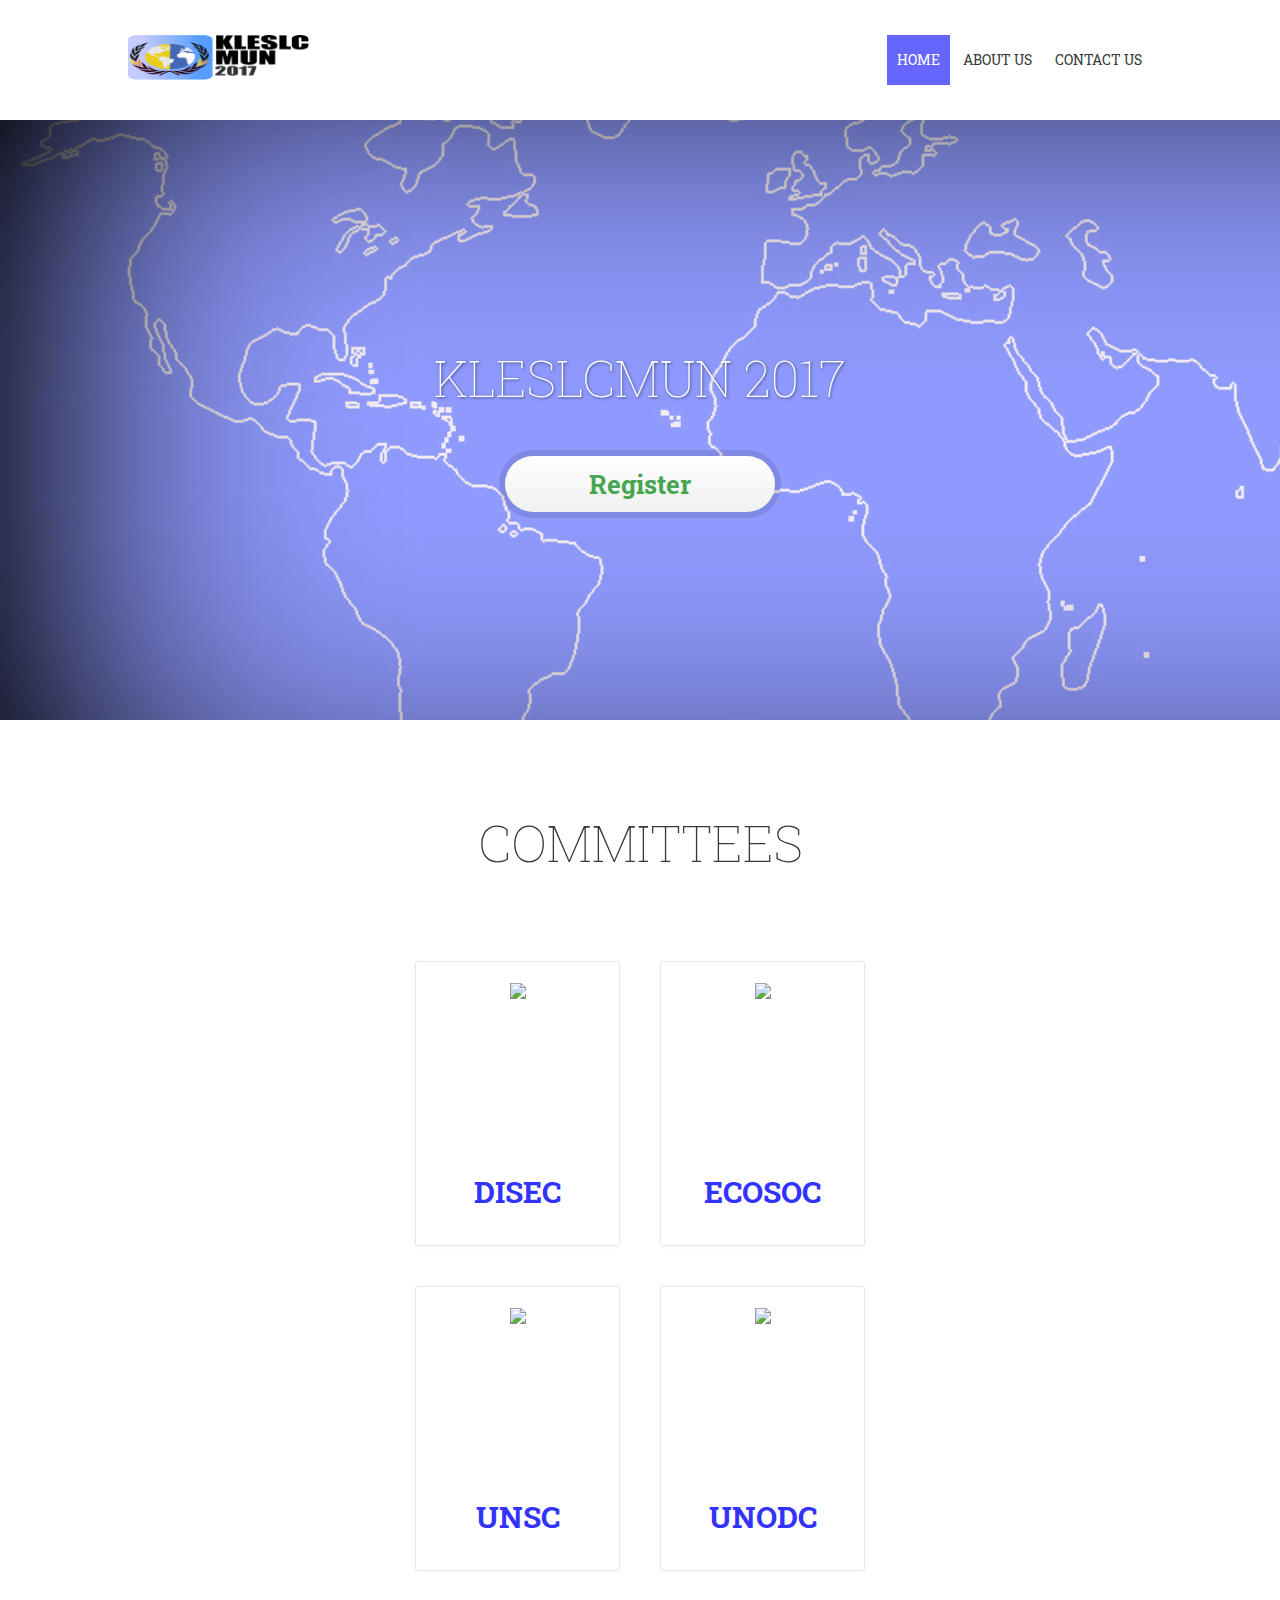
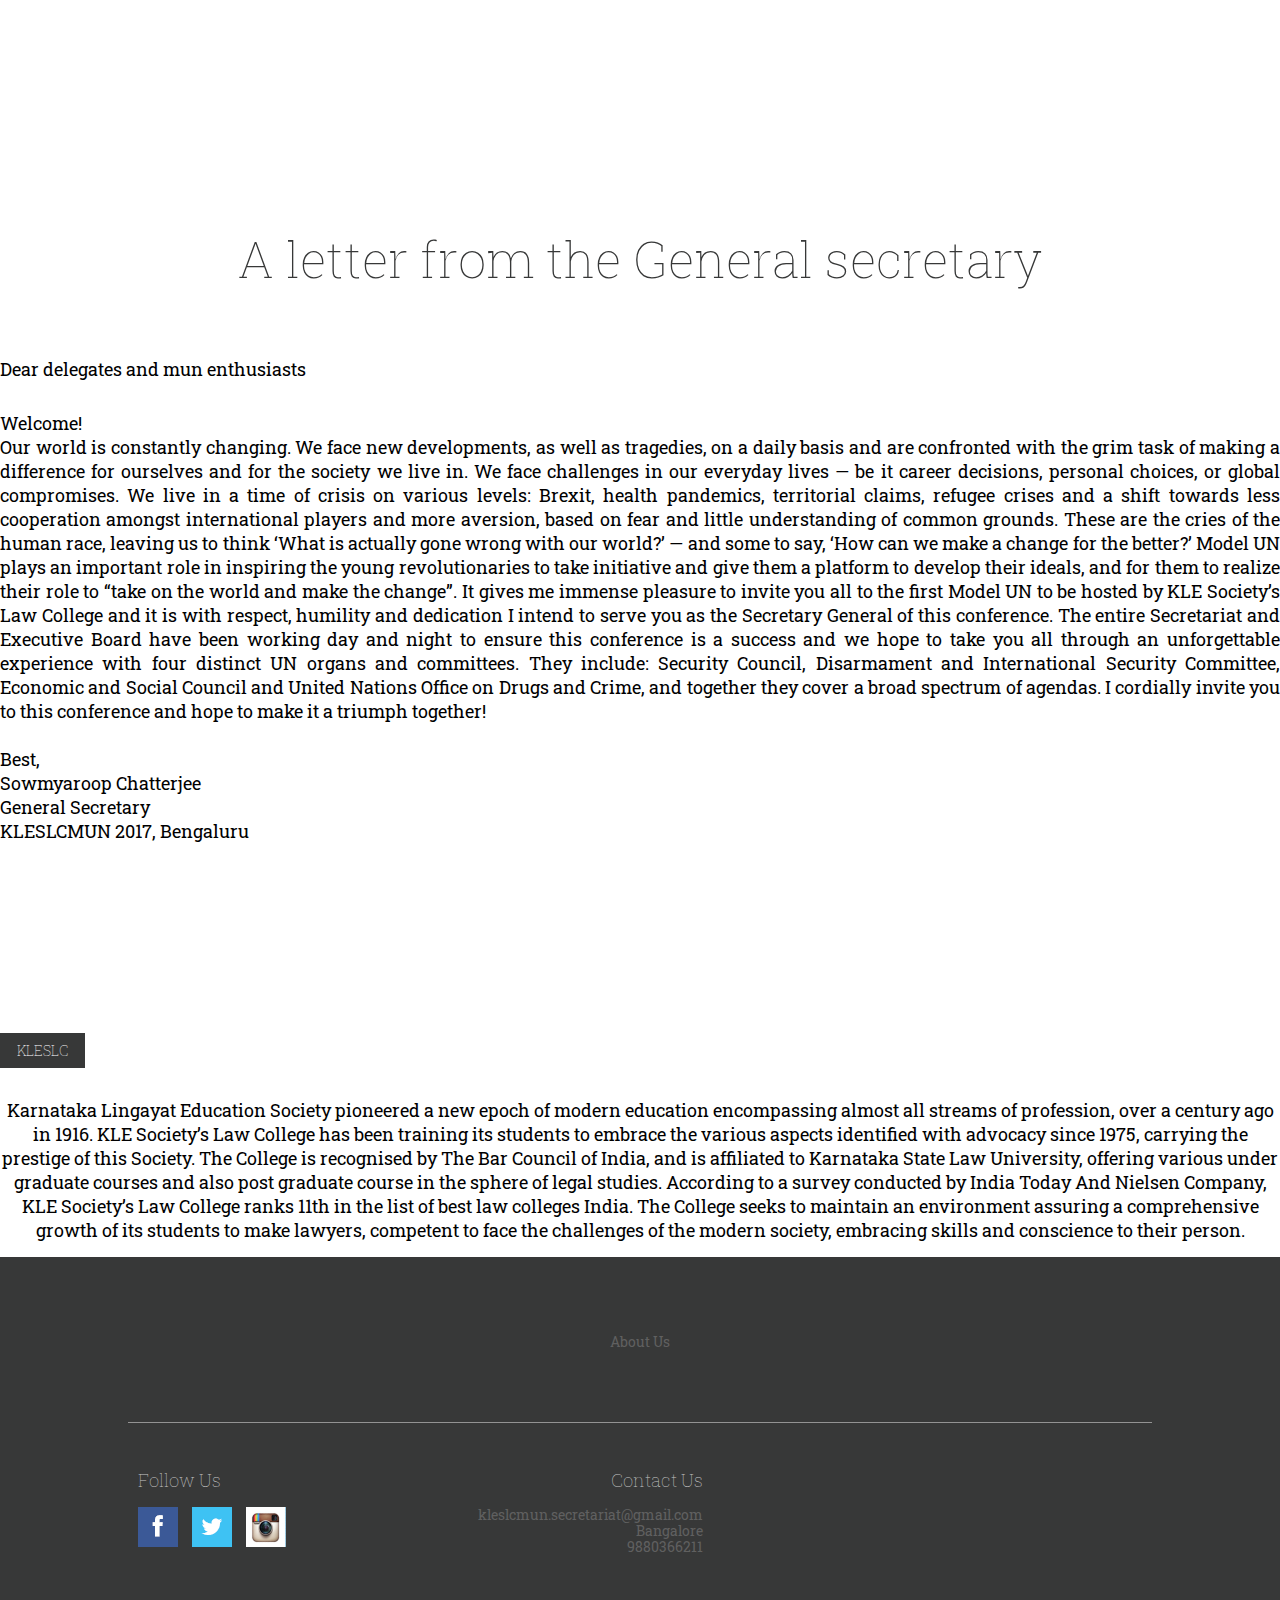
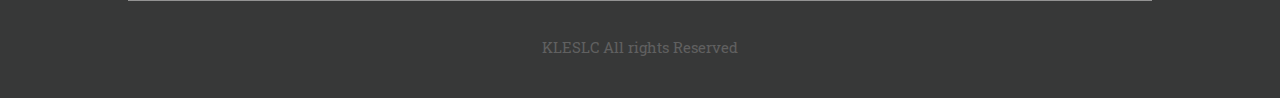
==== index.html @ 30372d13 "finalv3" ====
<!DOCTYPE html>
<html lang="en">
  <head>
    <meta charset="utf-8">
    <meta http-equiv="X-UA-Compatible" content="IE=edge">
    <meta name="viewport" content="width=device-width,initial-scale=1">
    <title>KLESLC</title>
    <meta name="description" content="KLESLC MUN">
    <meta name="keywords" content="MUN, KLE, KLESLC">
    <link rel="shortcut icon" href="favicon.ico">
    <link rel="shortcut icon" href="static/images/favicons/favicon.png" type="image/x-icon">
    <link rel="apple-touch-icon" href="static/images/favicons/apple-touch-icon.png">
    <link rel="apple-touch-icon-precomposed" href="static/images/favicons/apple-touch-icon-precomposed.png">
    <link href="https://fonts.googleapis.com/css?family=Roboto+Slab" rel="stylesheet" type="text/css">
    <link rel="stylesheet" href="static/css/screen.min.css">
    <link rel="stylesheet" href="static/css/custom.min.css">
  </head>

  <body>
      <header class="page-header">
        <div class="page-header__inner">
          <h1 class="logo page-header__logo">KLESLC</h1>
          <nav class="nav page-header__nav">
            <a class="page-header__nav-link page-header__nav-link_selected">Home</a>
            <a class="page-header__nav-link" href="about">About Us</a>
            <a class="page-header__nav-link" href="#bottom1">Contact Us</a>
          </nav></div></header>

      <section class="promo">
          <div class="promo__inner">
            <h1 class="promo__title">KLESLCMUN 2017</h1>
              <!-- <h2 class="promo__slogan"></h2>-->
              <a class="promo__button" href="regfeed">Register</a>
          </div>
      </section>

      <section class="events">
          <h1 class="events__title">COMMITTEES</h1>
          <div class="card-container">
			         <a href="disec.html">
				       <div class="card-primary">
					            <div style="height: 190px;">
						                  <img class="img-fluid" src="https://s20.postimg.org/bf0nhg3nh/logoun.png">
					            </div>
					     <h4 class="event__date">DISEC</h4>
				       </div></a>


			         <a href="ecosoc.html">
				       <div class="card-primary">
					            <div style="height: 190px;">
						                  <img class="img-fluid" src="https://s20.postimg.org/bf0nhg3nh/logoun.png">
					            </div>
					            <h4 class="event__date">ECOSOC</h4>
				       </div></a>
             </div>

             <div class="card-container">
			            <a href="unsc">
				          <div class="card-primary">
					               <div style="height: 190px;">
						                     <img class="img-fluid" src="https://s20.postimg.org/pdsrg63jx/image.png">
					               </div>
					               <h4 class="event__date">UNSC</h4>
				                 </div></a>

                         <a href="undoc">
				           <div class="card-primary">
					                <div style="height: 190px;">
						                      <img class="img-fluid" src="https://s20.postimg.org/bf0nhg3nh/logoun.png">
					         </div>
					         <h4 class="event__date">UNODC</h4>
                 </div></a>
              </div>
          </section>

          <section class="events">
              <h1 class="events__title">A letter from the General secretary</h1>
              <p class= "event__title" style="text-align: justify;">Dear delegates and mun enthusiasts</p>
              <p class= "event__title" style="text-align: justify;">Welcome!<br>Our world is constantly changing. We face new developments, as well as tragedies, on a daily basis and are confronted with the grim task of making a difference for ourselves and for the society we live in. We face challenges in our everyday lives — be it career decisions, personal choices, or global compromises. We live in a time of crisis on various levels: Brexit, health pandemics, territorial claims, refugee crises and a shift towards less cooperation amongst international players and more aversion, based on fear and little understanding of common grounds. These are the cries of the human race, leaving us to think ‘What is actually gone wrong with our world?’ — and some to say, ‘How can we make a change for the better?’ Model UN plays an important role in inspiring the young revolutionaries to take initiative and give them a platform to develop their ideals, and for them to realize their role to “take on the world and make the change”.
It gives me immense pleasure to invite you all to the first Model UN to be hosted by KLE Society’s Law College and it is with respect, humility and dedication I intend to serve you as the Secretary General of this conference.
The entire Secretariat and Executive Board have been working day and night to ensure this conference is a success and we hope to take you all through an unforgettable experience with four distinct UN organs and committees. They include: Security Council, Disarmament and International Security Committee, Economic and Social Council and United Nations Office on Drugs and Crime, and together they cover a broad spectrum of agendas.
I cordially invite you to this conference and hope to make it a triumph together!<br><br>Best,<br>
Sowmyaroop Chatterjee<br>General Secretary<br>KLESLCMUN 2017, Bengaluru</p>
</section>

          <section>
                    <div class="mx-auto"><h1 class="event__button" style="text-align:center">KLESLC</h1></div>
                    <p class="event__title" style="text-align:center">Karnataka Lingayat Education Society pioneered a new epoch of modern education
                      encompassing almost all streams of profession, over a century ago in 1916. KLE Society’s Law College has been training its
                      students to embrace the various aspects identified with advocacy since 1975, carrying the prestige of this Society. The College
                      is recognised by The Bar Council of India, and is affiliated to Karnataka State Law University, offering various under graduate
                      courses and also post graduate course in the sphere of legal studies. According to a survey conducted by India Today And Nielsen
                      Company, KLE Society’s Law College ranks 11th in the list of best law colleges India. The College seeks to maintain an
                      environment assuring a comprehensive growth of its students to make lawyers, competent to face the challenges of the modern
                      society, embracing skills and conscience to their person.
                    </p>
          </section>

          <footer class="page-footer">
                <div class="page-footer__inner">
                  <nav class="nav page-footer__nav">
                    <a class="page-footer__nav-link" href="about">About Us</a>
                  </nav>
                  <div class="widgets"><div class="widget widget_social">
                    <h3 class="widget__title">Follow Us</h3>
                    <a class="widget__icon widget__icon_fb" href="https://www.facebook.com/KLESLCMUN-2017-308791426268325/">Facebook</a>
                    <a class="widget__icon widget__icon_tw" href="https://twitter.com/mun_kleslc">Twitter</a>
                    <a class="widget__icon widget__icon_gplus" href="https://www.instagram.com/mun_kleslc/">Instagram</a></div>
                    <a name="bottom1"></a>
                  <div class="widget widget_contact"><h3 class="widget__title">Contact Us</h3>
                    <p class="widget__text">kleslcmun.secretariat@gmail.com</p><p class="widget__text">Bangalore</p>
                    <p class="widget__text">9880366211</p></div></div>
                  <div class="copyright">KLESLC All rights Reserved<br></div>
                </div>
          </footer>

    </body>
</html>
---- static/css/screen.min.css ----
html,body,div,span,applet,object,iframe,h1,h2,h3,h4,h5,h6,p,blockquote,pre,a,abbr,acronym,address,big,cite,code,del,dfn,em,img,ins,kbd,q,s,samp,small,strike,strong,sub,sup,tt,var,b,u,i,center,dl,dt,dd,ol,ul,li,fieldset,form,input,label,legend,table,caption,tbody,tfoot,thead,tr,th,td,article,aside,canvas,details,embed,figure,figcaption,footer,header,hgroup,main,menu,nav,output,ruby,section,summary,time,mark,audio,video{margin:0;padding:0;border:0;-moz-box-sizing:border-box;-webkit-box-sizing:border-box;box-sizing:border-box}article,aside,details,figcaption,figure,footer,header,hgroup,main,menu,nav,section{display:block}nav ol,nav ul{list-style:none}blockquote,q{quotes:none}blockquote:before,blockquote:after,q:before,q:after{content:'';content:none}table{border-collapse:collapse;border-spacing:0}button,input[type=submit]{cursor:pointer}::-moz-selection{background:#fff;color:#373838}::selection{background:#fff;color:#373838}::-moz-selection{background:#fff;color:#373838}body{font-family:"Roboto Slab",serif}h1{font-size:50px;font-weight:lighter}h2{font-size:24px;font-weight:lighter}h3{font-size:18px;font-weight:lighter}p{font-size:14px}a{text-decoration:none}a:hover{text-decoration:underline}.nav{font-size:14px;line-height:50px}.nav a{display:inline-block;padding:0 10px}.subscribe-form{display:inline-block;width:100%;max-width:400px;vertical-align:top}.subscribe-form input[type=text]{width:65%;padding:0 10px;border:none;font-size:16px;vertical-align:top}.subscribe-form input[type=text]:focus{outline:none}.subscribe-form input[type=submit]{width:30%;border:none;font-size:16px;font-weight:700;margin-left:-5px;vertical-align:top}.subscribe-form input[type=submit]:focus{outline:none}.logo{background:url(../images/logo.png) 0 0 no-repeat;background-size:cover;font-size:0;overflow:hidden;text-indent:999px}.logo span{display:block;font-size:0;text-indent:999px}.page-header{width:100%;min-height:115px;padding:35px 0;background-color:#fff}.page-header__inner{max-width:1024px;margin:0 auto}.page-header__inner:after{content:'';display:table;clear:both}.page-header__logo{float:left;width:212px;height:45px;color:#373838}.page-header__nav{float:right;text-align:right}.page-header__nav-link{color:#373838;text-transform:uppercase;-webkit-transition:all .3s;-o-transition:all .3s;transition:all .3s}.page-header__nav-link:hover{text-decoration:underline}.page-header__nav-link_selected{color:#fff;background-color:#6666ff;text-decoration:none;cursor:default}.page-header__nav-link_selected:hover{text-decoration:none}.promo{width:100%;min-height:600px;padding:225px 0 175px;background:#af6967 url(../images/bg/promo.jpg) 0 0 no-repeat fixed;text-align:center;background-size:cover}.promo__inner{max-width:1024px;margin:0 auto}.promo__inner:after{content:'';display:table;clear:both}.promo__title{text-transform:uppercase;color:#fff;text-shadow:1px 1px 3px rgba(0,0,0,.5)}.promo__slogan{margin-top:15px;line-height:1.2;color:#fff}.promo__button{display:block;width:270px;height:56px;margin:45px auto 0;color:#46a651;font-size:26px;font-weight:700;line-height:56px;-webkit-box-shadow:0 0 0 6px rgba(0,0,0,.1);box-shadow:0 0 0 6px rgba(0,0,0,.1);background:-webkit-gradient(linear,left top,left bottom,from(#fff),to(#f0f0f0));background:-webkit-linear-gradient(top,#fff,#f0f0f0);background:-o-linear-gradient(top,#fff,#f0f0f0);background:linear-gradient(to bottom,#fff,#f0f0f0);-webkit-border-radius:28px;border-radius:28px;-webkit-transition:all .5s;-o-transition:all .5s;transition:all .5s}.promo__button:hover{-webkit-transform:scale(1.1);-ms-transform:scale(1.1);-o-transform:scale(1.1);transform:scale(1.1);text-decoration:none}.services{width:100%}.services:after{content:'';display:table;clear:both}.services__title{font-size:40px;font-weight:700;color:#fff;text-shadow:1px 1px 3px rgba(0,0,0,.5)}.services__text{margin-top:10px;font-size:16px;line-height:22px;color:#fff}.services__goals{width:64%;height:320px;background-color:#f1efec;background-image:url(../images/bg/info.jpg);background-position:right center;background-repeat:no-repeat;background-size:36% 100%;float:left;text-align:right;padding:135px 0}.services__logo{display:inline-block;width:280px;height:60px;margin-right:40%}.services__donate{width:36%;height:320px;background-color:#9b242d;float:right;padding:135px 0 0 40px}.services__donate:hover{background:#8c2028}.services__news{width:64%;height:640px;padding:65px 80px 0 0;background-color:#46a651;background-image:url(../images/bg/news.jpg);background-position:left bottom;background-repeat:no-repeat;background-size:100% 50%;float:left}.services__subscribe{max-width:540px;float:right;text-align:right}.services__subscribe .subscribe-form{margin:20px 0 15px 0}.services__subscribe input[type=text]{height:45px;background-color:#5ec069;color:#46a651}.services__subscribe input[type=submit]{height:45px;background-color:#348e3e;color:#fff}.services__subscribe input[type=submit]:hover{background-color:#2f8038}.services__soc{position:relative;width:36%;height:640px;background-color:#fff;background-image:url(../images/bg/like.jpg);background-position:center bottom;background-repeat:no-repeat;background-size:cover;float:right}.services__icon{display:block;position:absolute;bottom:0;width:72%;max-width:320px;height:320px;padding-top:120px;background-color:#3b5997;font-size:16px;line-height:22px;color:#fff;text-align:center}.services__icon:hover{background:#355088}.services__icon:before{content:"";display:block;width:35px;height:74px;background:url(../images/fb-logo.png) 0 0 no-repeat;margin:0 auto 30px}.events{width:100%;padding:90px 0 145px;background-color:#fff;text-align:center}.events__inner{max-width:1024px;margin:0 auto}.events__inner:after{content:'';display:table;clear:both}.events__title{color:#373838;margin-bottom:65px}.event{float:left;float:left;width:29.333333333333336%;margin-left:2%;margin-right:2%}.event:hover .event__date span{background-color:#444141}.event:hover .event__date span:after{border-top-color:#9b242d}.event__date{font-size:30px;color:#3333ff}.event__date span{display:block;position:relative;width:88px;height:88px;margin:0 auto 30px;padding:20px 0;background-color:#373838;font-size:36px;color:#fff;font-weight:700}.event__date span:after{display:block;position:absolute;content:"";bottom:-14px;left:50%;margin-left:-15px;border-top:15px solid #373838;border-right:15px solid transparent;border-left:15px solid transparent}.event__title{font-size:18px;margin:30px 0 15px}.event__text{line-height:22px}.event__button{display:inline-block;width:85px;height:35px;margin:30px 0 0;padding:8px 0 0;border:none;font-size:14px;text-transform:uppercase;background-color:#373838;color:#fff}.event__button:hover{background-color:#9b242d}.page-footer{width:100%;padding:60px 0 40px;background-color:#373838}.page-footer__inner{max-width:1024px;margin:0 auto}.page-footer__inner:after{content:'';display:table;clear:both}.page-footer__nav{margin:0 auto;text-align:center}.page-footer__nav-link{color:#606060;-webkit-transition:all .3s;-o-transition:all .3s;transition:all .3s}.page-footer__nav-link:hover{text-decoration:underline}.page-footer__nav-link_selected{color:#fff;text-decoration:none}.widgets{margin:55px 0 35px;text-align:center;border-top:1px solid #939393;border-bottom:1px solid #939393;padding:45px 0}.widgets:after{content:'';display:table;clear:both}.widget{float:left}.widget_social{text-align:left;float:left;width:26.571428571428573%;margin-left:1%;margin-right:1%}.widget_feed{text-align:left;float:left;width:40.85714285714286%;margin-left:1%;margin-right:1%}.widget_feed input[type=text]{height:40px;background-color:#494949;color:#606060}.widget_feed input[type=submit]{height:40px;background-color:#9b242d;color:#fff}.widget_feed input[type=submit]:hover{background-color:#8c2028}.widget_contact{text-align:right;float:left;width:26.571428571428573%;margin-left:1%;margin-right:1%}.widget__icon{display:inline-block;width:40px;height:40px;margin:0 10px 0 0;background:url(../images/soc-icon-sprite.png) no-repeat;font-size:0;overflow:hidden;white-space:nowrap;text-indent:999px;-webkit-transition:all .3s;-o-transition:all .3s;transition:all .3s}.widget__icon:hover{opacity:.6;-webkit-transform:scale(1.1);-ms-transform:scale(1.1);-o-transform:scale(1.1);transform:scale(1.1)}.widget__icon_fb{background-position:0 0}.widget__icon_tw{background-position:-41px 0}.widget__icon_gplus{background-position:-82px 0}.widget__title{color:#c6c6c6;margin:0 0 15px 0}.widget__text{color:#606060;line-height:16px}.copyright{text-align:center;font-size:15px;line-height:22px;color:#606060}@media screen and (max-width:960px){.page-header__inner{padding:0 10px}.page-header__logo{text-align:center;margin:0 auto;float:none}.page-header__nav{margin:0 auto;text-align:center;float:none}.promo{min-height:400px;padding:100px 0}.promo__inner{padding:0 10px}.events__inner{padding:0 10px}.page-footer__inner{padding:0 10px}}@media screen and (max-width:768px){h1{font-size:40px}h2{font-size:20px}h3{font-size:16px}.services__title{color:#191717;font-size:25px}.services__text{color:#191717;font-size:20px;line-height:20px}.services__goals{height:220px;background-image:none;padding:80px 0}.services__logo{width:210px;height:44px;margin-right:30px}.services__donate{height:220px;padding:80px 0 0 30px}.services__news{height:220px;padding:20px 30px 0 10px;background-image:none}.services__subscribe .subscribe-form{margin:10px 0 0}.services__soc{height:220px;background-image:none}.services__icon{width:100%;max-width:100%;height:220px;padding-top:30px}.events{padding:40px 0 60px}.events__title{margin:0 0 35px}.event__title{margin:15px 0 0}}@media screen and (max-width:640px){.events{padding:20px 0 30px}.event__text{display:none}.page-footer{padding:20px 0 20px}.widgets{padding:15px 0;margin:20px 0}.widget_social{float:left;width:38%;margin-left:1%;margin-right:1%;padding:10px 0}.widget_feed{float:left;width:58%;margin-left:1%;margin-right:1%;padding:10px 0}.widget_contact{width:100%;float:none;padding:10px 0;text-align:center;clear:both}}@media screen and (max-width:480px){.widget_social{width:100%;float:none;text-align:center;clear:both}.widget_feed{width:100%;float:none;text-align:center;clear:both}}
---- static/css/custom.min.css ----
.article-font{
  font-size: 24px;
}
/*===========================================================*/
/*Flexboxes*/
/*===========================================================*/
h4{
  hyphens:auto
}
.card-container{
  width: 100%;
  display: -webkit-flex;
  display: flex;
  -webkit-justify-content: center;
  justify-content: center;
  -webkit-flex-wrap: wrap;
  flex-wrap: wrap;
}
.card-primary{
  box-shadow: 0 1px 4px rgba(0,0,0,.04);
  border: 1px solid rgba(0,0,0,.09);
  border-radius: 3px;
  background-color: #fff;
  color: #555;
  width: 205px;
  height: 285px;
  margin: 20px;
  padding: 20px;

}
.card-primary:hover {
  z-index: 1;
  border: none;
  box-shadow: 0 8px 50px rgba(0, 0, 0, 0.2);
  -webkit-transform: scale(1.05);
  transform: scale(1.05);
  -webkit-transition: box-shadow 0.2s ease, z-index 0s 0s ease, -webkit-transform 0.2s ease;
  transition: box-shadow 0.2s ease, z-index 0s 0s ease, -webkit-transform 0.2s ease;
  transition: box-shadow 0.2s ease, transform 0.2s ease, z-index 0s 0s ease;
  transition: box-shadow 0.2s ease, transform 0.2s ease, z-index 0s 0s ease, -webkit-transform 0.2s ease;
}
.title-h1{
  margin-top: 40px;
  font-weight: 500;
  font-size: 30px;
}
.h1-underline{
  border-top: 4px solid #FFB300;
  width: 55px;
  margin-top: 10px;
}
.subhead-h6{
  font-size: 16px;
  font-weight: 800;
  letter-spacing: 3px;
  text-transform: uppercase;
  margin-bottom: 20px;
}
.img-circle{
  border-radius: 50%; 
}
.center-block {
  display: block;
  margin-right: auto;
  margin-left: auto;
}
.img-fluid{max-width:100%;height:auto}.img-thumbnail{padding:.25rem;background-color:#fff;border:1px solid #ddd;border-radius:.25rem;-webkit-transition:all .2s ease-in-out;-o-transition:all .2s ease-in-out;transition:all .2s ease-in-out;max-width:100%;height:auto}.figure{display:inline-block}.figure-img{margin-bottom:.5rem;line-height:1}.figure-caption{font-size:90%;color:#636c72}code,kbd,pre,samp{font-family:Menlo,Monaco,Consolas,"Liberation Mono","Courier New",monospace}code{padding:.2rem .4rem;font-size:90%;color:#bd4147;background-color:#f7f7f9;border-radius:.25rem}a>code{padding:0;color:inherit;background-color:inherit}kbd{padding:.2rem .4rem;font-size:90%;color:#fff;background-color:#292b2c;border-radius:.2rem}kbd kbd{padding:0;font-size:100%;font-weight:700}pre{display:block;margin-top:0;margin-bottom:1rem;font-size:90%;color:#292b2c}pre code{padding:0;font-size:inherit;color:inherit;background-color:transparent;border-radius:0}.pre-scrollable{max-height:340px;overflow-y:scroll}.container{position:relative;margin-left:auto;margin-right:auto;padding-right:15px;padding-left:15px}@media (min-width:576px){.container{padding-right:15px;padding-left:15px}}@media (min-width:768px){.container{padding-right:15px;padding-left:15px}}@media (min-width:992px){.container{padding-right:15px;padding-left:15px}}@media (min-width:1200px){.container{padding-right:15px;padding-left:15px}}@media (min-width:576px){.container{width:540px;max-width:100%}}@media (min-width:768px){.container{width:720px;max-width:100%}}@media (min-width:992px){.container{width:960px;max-width:100%}}@media (min-width:1200px){.container{width:1140px;max-width:100%}}.container-fluid{position:relative;margin-left:auto;margin-right:auto;padding-right:15px;padding-left:15px}@media (min-width:576px){.container-fluid{padding-right:15px;padding-left:15px}}@media (min-width:768px){.container-fluid{padding-right:15px;padding-left:15px}}@media (min-width:992px){.container-fluid{padding-right:15px;padding-left:15px}}@media (min-width:1200px){.container-fluid{padding-right:15px;padding-left:15px}}



.hero-unit{
  display: table;
  position: relative;
  width: 100%;
  min-height: 500px;
  height: 100vh;
  background: linear-gradient(rgba(0,0,0,0.1), rgba(0,0,0,0.1)), url("https://s-ec.bstatic.com/images/hotel/max1024x768/438/43853845.jpg") center center;
  -webkit-background-size: cover;
  -moz-background-size: cover;
  background-size: cover;
  -o-background-size: cover;
  overflow: hidden;

}
.rounded-circle{border-radius:50%}
.img-fluid{max-width:100%;height:auto}
.col-sm-6{-webkit-box-flex:0;-webkit-flex:0 0 50%;-ms-flex:0 0 50%;flex:0 0 50%;max-width:50%}
.col-sm-4{-webkit-box-flex:0;-webkit-flex:0 0 33.333333%;-ms-flex:0 0 33.333333%;flex:0 0 33.333333%;max-width:33.333333%}
.team-name{
  margin-top: 10px;
  font-family: 'Open Sans', sans-serif;
  font-size: 18px;
  font-weight: 700;
  color: #525252;
}
.team-des{
  font-family: 'Open Sans', sans-serif;
  font-size: 16px;
  font-weight: 400;
  color: #525252;
}
.lead{font-size:1.25rem;font-weight:300}
.text-center{text-align:center!important}
.row{display:-webkit-box;display:-webkit-flex;display:-ms-flexbox;display:flex;-webkit-flex-wrap:wrap;-ms-flex-wrap:wrap;flex-wrap:wrap;margin-right:-15px;margin-left:-15px}@media (min-width:576px){.row{margin-right:-15px;margin-left:-15px}}@media (min-width:768px){.row{margin-right:-15px;margin-left:-15px}}@media (min-width:992px){.row{margin-right:-15px;margin-left:-15px}}@media (min-width:1200px){.row{margin-right:-15px;margin-left:-15px}}
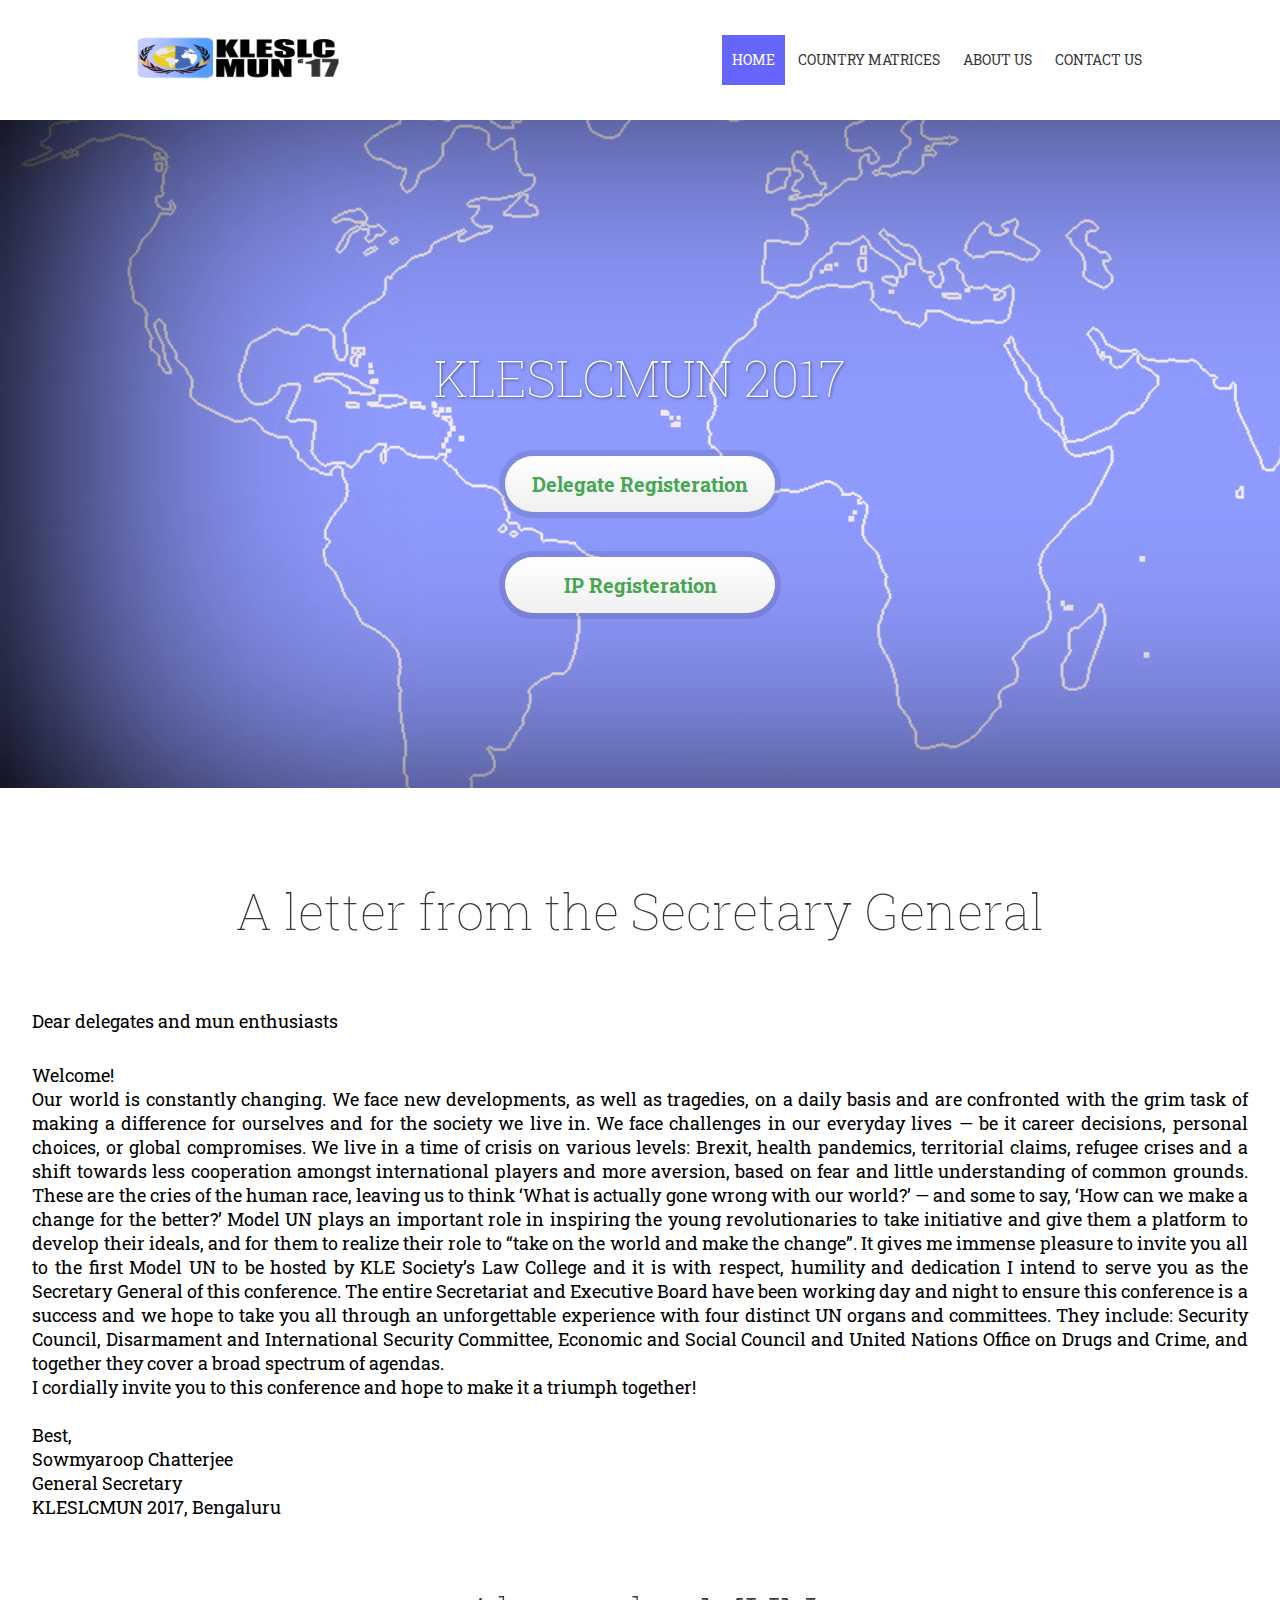
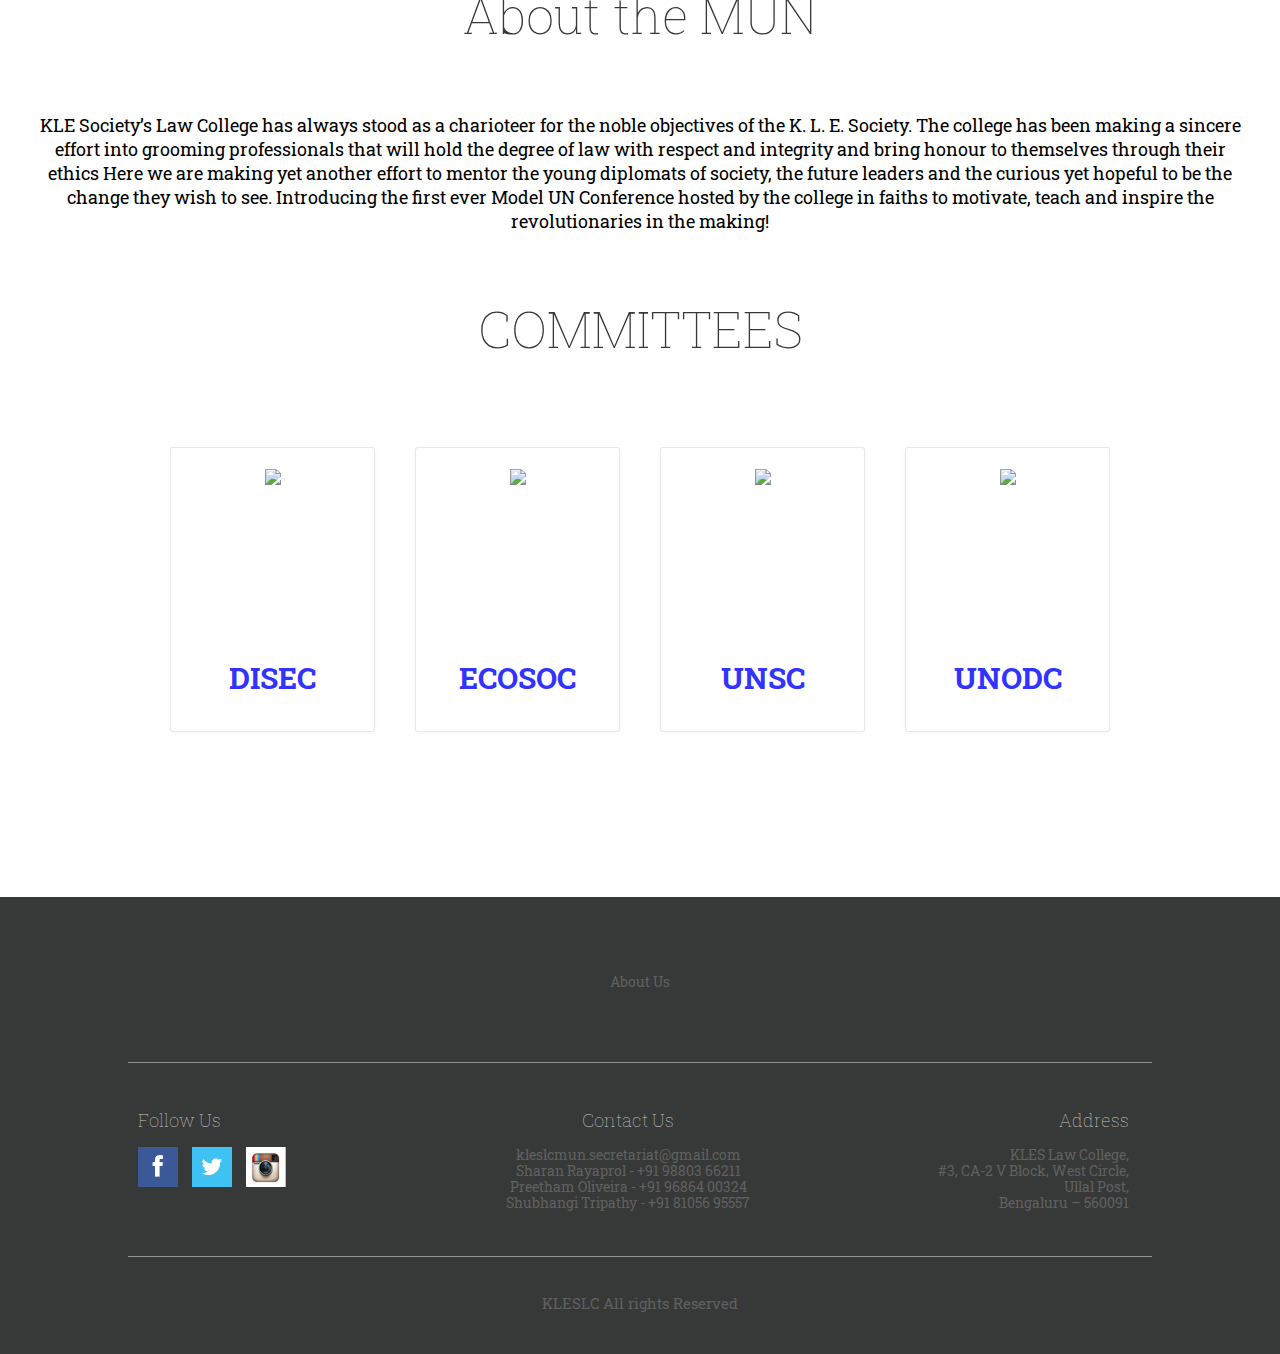
==== commit 54562cee: "finalv4" ====
--- a/index.html
+++ b/index.html
@@ -22,6 +22,7 @@
           <h1 class="logo page-header__logo">KLESLC</h1>
           <nav class="nav page-header__nav">
             <a class="page-header__nav-link page-header__nav-link_selected">Home</a>
+            <a class="page-header__nav-link" href="https://docs.google.com/spreadsheets/d/1k0_yHtVHYhHCC1Sm52MZPlF0Get2HVbtoKFta2ag0Fc/edit?usp=sharing">Country Matrices</a>
             <a class="page-header__nav-link" href="about">About Us</a>
             <a class="page-header__nav-link" href="#bottom1">Contact Us</a>
           </nav></div></header>
@@ -30,14 +31,35 @@
           <div class="promo__inner">
             <h1 class="promo__title">KLESLCMUN 2017</h1>
               <!-- <h2 class="promo__slogan"></h2>-->
-              <a class="promo__button" href="regfeed">Register</a>
+              <a class="promo__button" href="regfeed">Delegate Registeration</a>
+              <a class="promo__button" href="https://docs.google.com/forms/d/e/1FAIpQLSdbQKzrbKnD6oy_i249kqUQ-ronbzkDhBEpVlkAggYryWzoVw/viewform?c=0&w=1">IP Registeration</a>
           </div>
       </section>
 
       <section class="events">
+              <h1 class="events__title">A letter from the Secretary General</h1>
+              <p class= "event__title" style="text-align: justify;">Dear delegates and mun enthusiasts</p>
+              <p class= "event__title" style="text-align: justify;">Welcome!<br>Our world is constantly changing. We face new developments, as well as tragedies, on a daily basis and are confronted with the grim task of making a difference for ourselves and for the society we live in. We face challenges in our everyday lives — be it career decisions, personal choices, or global compromises. We live in a time of crisis on various levels: Brexit, health pandemics, territorial claims, refugee crises and a shift towards less cooperation amongst international players and more aversion, based on fear and little understanding of common grounds. These are the cries of the human race, leaving us to think ‘What is actually gone wrong with our world?’ — and some to say, ‘How can we make a change for the better?’ Model UN plays an important role in inspiring the young revolutionaries to take initiative and give them a platform to develop their ideals, and for them to realize their role to “take on the world and make the change”.
+              It gives me immense pleasure to invite you all to the first Model UN to be hosted by KLE Society’s Law College and it is with respect, humility and dedication I intend to serve you as the Secretary General of this conference.
+              The entire Secretariat and Executive Board have been working day and night to ensure this conference is a success and we hope to take you all through an unforgettable experience with four distinct UN organs and committees. They include: Security Council, Disarmament and International Security Committee, Economic and Social Council and United Nations Office on Drugs and Crime, and together they cover a broad spectrum of agendas.
+              <br>I cordially invite you to this conference and hope to make it a triumph together!<br><br>Best,<br>
+              Sowmyaroop Chatterjee<br>General Secretary<br>KLESLCMUN 2017, Bengaluru<br><br><br></p>
+      <!--</section>
+
+      <section class="events">-->
+        <h1 class="events__title">About the MUN</h1>
+        <p class= "event__title" style="text-align: center;">KLE Society’s Law College has always stood as a charioteer for the noble objectives of the K. L. E. Society.
+          The college has been making a sincere effort into grooming professionals that will hold the degree of law with respect and integrity
+           and bring honour to themselves through their ethics
+                     Here we are making yet another effort to mentor the young diplomats of society, the future leaders and the curious yet hopeful
+                      to be the change they wish to see. Introducing the first ever Model UN Conference hosted by the college in faiths to motivate,
+                      teach and inspire the revolutionaries in the making!<br><br><br></p>
+      <!--</section>
+
+      <section class="events">-->
           <h1 class="events__title">COMMITTEES</h1>
           <div class="card-container">
-			         <a href="disec.html">
+			         <a href="disec">
 				       <div class="card-primary">
 					            <div style="height: 190px;">
 						                  <img class="img-fluid" src="https://s20.postimg.org/bf0nhg3nh/logoun.png">
@@ -46,16 +68,16 @@
 				       </div></a>
 
 
-			         <a href="ecosoc.html">
+			         <a href="ecosoc">
 				       <div class="card-primary">
 					            <div style="height: 190px;">
 						                  <img class="img-fluid" src="https://s20.postimg.org/bf0nhg3nh/logoun.png">
 					            </div>
 					            <h4 class="event__date">ECOSOC</h4>
 				       </div></a>
-             </div>
+             <!--</div>
 
-             <div class="card-container">
+             <div class="card-container">-->
 			            <a href="unsc">
 				          <div class="card-primary">
 					               <div style="height: 190px;">
@@ -74,17 +96,9 @@
               </div>
           </section>
 
-          <section class="events">
-              <h1 class="events__title">A letter from the General secretary</h1>
-              <p class= "event__title" style="text-align: justify;">Dear delegates and mun enthusiasts</p>
-              <p class= "event__title" style="text-align: justify;">Welcome!<br>Our world is constantly changing. We face new developments, as well as tragedies, on a daily basis and are confronted with the grim task of making a difference for ourselves and for the society we live in. We face challenges in our everyday lives — be it career decisions, personal choices, or global compromises. We live in a time of crisis on various levels: Brexit, health pandemics, territorial claims, refugee crises and a shift towards less cooperation amongst international players and more aversion, based on fear and little understanding of common grounds. These are the cries of the human race, leaving us to think ‘What is actually gone wrong with our world?’ — and some to say, ‘How can we make a change for the better?’ Model UN plays an important role in inspiring the young revolutionaries to take initiative and give them a platform to develop their ideals, and for them to realize their role to “take on the world and make the change”.
-It gives me immense pleasure to invite you all to the first Model UN to be hosted by KLE Society’s Law College and it is with respect, humility and dedication I intend to serve you as the Secretary General of this conference.
-The entire Secretariat and Executive Board have been working day and night to ensure this conference is a success and we hope to take you all through an unforgettable experience with four distinct UN organs and committees. They include: Security Council, Disarmament and International Security Committee, Economic and Social Council and United Nations Office on Drugs and Crime, and together they cover a broad spectrum of agendas.
-I cordially invite you to this conference and hope to make it a triumph together!<br><br>Best,<br>
-Sowmyaroop Chatterjee<br>General Secretary<br>KLESLCMUN 2017, Bengaluru</p>
-</section>
+          <!--<section>
 
-          <section>
+          
                     <div class="mx-auto"><h1 class="event__button" style="text-align:center">KLESLC</h1></div>
                     <p class="event__title" style="text-align:center">Karnataka Lingayat Education Society pioneered a new epoch of modern education
                       encompassing almost all streams of profession, over a century ago in 1916. KLE Society’s Law College has been training its
@@ -95,7 +109,7 @@
                       environment assuring a comprehensive growth of its students to make lawyers, competent to face the challenges of the modern
                       society, embracing skills and conscience to their person.
                     </p>
-          </section>
+          </section>-->
 
           <footer class="page-footer">
                 <div class="page-footer__inner">
@@ -108,9 +122,14 @@
                     <a class="widget__icon widget__icon_tw" href="https://twitter.com/mun_kleslc">Twitter</a>
                     <a class="widget__icon widget__icon_gplus" href="https://www.instagram.com/mun_kleslc/">Instagram</a></div>
                     <a name="bottom1"></a>
-                  <div class="widget widget_contact"><h3 class="widget__title">Contact Us</h3>
-                    <p class="widget__text">kleslcmun.secretariat@gmail.com</p><p class="widget__text">Bangalore</p>
-                    <p class="widget__text">9880366211</p></div></div>
+                  <div class="widget widget_contacts"><h3 class="widget__title">Contact Us</h3>
+                    <p class="widget__texts">kleslcmun.secretariat@gmail.com</p>
+                    <p class="widget__texts">Sharan Rayaprol - +91 98803 66211</p>
+                    <p class="widget__texts">Preetham Oliveira - +91 96864 00324</p>
+                    <p class="widget__texts">Shubhangi Tripathy - +91 81056 95557</p></div>
+                  <div class="widget widget_add"><h3 class="widget__title">Address</h3>
+                    <p class="widget__text">KLES Law College,</p><p class="widget__text">#3, CA-2 V Block, West Circle,</p>
+                    <p class="widget__text">Ullal Post,</p><p class="widget__text">Bengaluru – 560091</p></div></div>
                   <div class="copyright">KLESLC All rights Reserved<br></div>
                 </div>
           </footer>
--- a/static/css/screen.min.css
+++ b/static/css/screen.min.css
@@ -1 +1 @@
-html,body,div,span,applet,object,iframe,h1,h2,h3,h4,h5,h6,p,blockquote,pre,a,abbr,acronym,address,big,cite,code,del,dfn,em,img,ins,kbd,q,s,samp,small,strike,strong,sub,sup,tt,var,b,u,i,center,dl,dt,dd,ol,ul,li,fieldset,form,input,label,legend,table,caption,tbody,tfoot,thead,tr,th,td,article,aside,canvas,details,embed,figure,figcaption,footer,header,hgroup,main,menu,nav,output,ruby,section,summary,time,mark,audio,video{margin:0;padding:0;border:0;-moz-box-sizing:border-box;-webkit-box-sizing:border-box;box-sizing:border-box}article,aside,details,figcaption,figure,footer,header,hgroup,main,menu,nav,section{display:block}nav ol,nav ul{list-style:none}blockquote,q{quotes:none}blockquote:before,blockquote:after,q:before,q:after{content:'';content:none}table{border-collapse:collapse;border-spacing:0}button,input[type=submit]{cursor:pointer}::-moz-selection{background:#fff;color:#373838}::selection{background:#fff;color:#373838}::-moz-selection{background:#fff;color:#373838}body{font-family:"Roboto Slab",serif}h1{font-size:50px;font-weight:lighter}h2{font-size:24px;font-weight:lighter}h3{font-size:18px;font-weight:lighter}p{font-size:14px}a{text-decoration:none}a:hover{text-decoration:underline}.nav{font-size:14px;line-height:50px}.nav a{display:inline-block;padding:0 10px}.subscribe-form{display:inline-block;width:100%;max-width:400px;vertical-align:top}.subscribe-form input[type=text]{width:65%;padding:0 10px;border:none;font-size:16px;vertical-align:top}.subscribe-form input[type=text]:focus{outline:none}.subscribe-form input[type=submit]{width:30%;border:none;font-size:16px;font-weight:700;margin-left:-5px;vertical-align:top}.subscribe-form input[type=submit]:focus{outline:none}.logo{background:url(../images/logo.png) 0 0 no-repeat;background-size:cover;font-size:0;overflow:hidden;text-indent:999px}.logo span{display:block;font-size:0;text-indent:999px}.page-header{width:100%;min-height:115px;padding:35px 0;background-color:#fff}.page-header__inner{max-width:1024px;margin:0 auto}.page-header__inner:after{content:'';display:table;clear:both}.page-header__logo{float:left;width:212px;height:45px;color:#373838}.page-header__nav{float:right;text-align:right}.page-header__nav-link{color:#373838;text-transform:uppercase;-webkit-transition:all .3s;-o-transition:all .3s;transition:all .3s}.page-header__nav-link:hover{text-decoration:underline}.page-header__nav-link_selected{color:#fff;background-color:#6666ff;text-decoration:none;cursor:default}.page-header__nav-link_selected:hover{text-decoration:none}.promo{width:100%;min-height:600px;padding:225px 0 175px;background:#af6967 url(../images/bg/promo.jpg) 0 0 no-repeat fixed;text-align:center;background-size:cover}.promo__inner{max-width:1024px;margin:0 auto}.promo__inner:after{content:'';display:table;clear:both}.promo__title{text-transform:uppercase;color:#fff;text-shadow:1px 1px 3px rgba(0,0,0,.5)}.promo__slogan{margin-top:15px;line-height:1.2;color:#fff}.promo__button{display:block;width:270px;height:56px;margin:45px auto 0;color:#46a651;font-size:26px;font-weight:700;line-height:56px;-webkit-box-shadow:0 0 0 6px rgba(0,0,0,.1);box-shadow:0 0 0 6px rgba(0,0,0,.1);background:-webkit-gradient(linear,left top,left bottom,from(#fff),to(#f0f0f0));background:-webkit-linear-gradient(top,#fff,#f0f0f0);background:-o-linear-gradient(top,#fff,#f0f0f0);background:linear-gradient(to bottom,#fff,#f0f0f0);-webkit-border-radius:28px;border-radius:28px;-webkit-transition:all .5s;-o-transition:all .5s;transition:all .5s}.promo__button:hover{-webkit-transform:scale(1.1);-ms-transform:scale(1.1);-o-transform:scale(1.1);transform:scale(1.1);text-decoration:none}.services{width:100%}.services:after{content:'';display:table;clear:both}.services__title{font-size:40px;font-weight:700;color:#fff;text-shadow:1px 1px 3px rgba(0,0,0,.5)}.services__text{margin-top:10px;font-size:16px;line-height:22px;color:#fff}.services__goals{width:64%;height:320px;background-color:#f1efec;background-image:url(../images/bg/info.jpg);background-position:right center;background-repeat:no-repeat;background-size:36% 100%;float:left;text-align:right;padding:135px 0}.services__logo{display:inline-block;width:280px;height:60px;margin-right:40%}.services__donate{width:36%;height:320px;background-color:#9b242d;float:right;padding:135px 0 0 40px}.services__donate:hover{background:#8c2028}.services__news{width:64%;height:640px;padding:65px 80px 0 0;background-color:#46a651;background-image:url(../images/bg/news.jpg);background-position:left bottom;background-repeat:no-repeat;background-size:100% 50%;float:left}.services__subscribe{max-width:540px;float:right;text-align:right}.services__subscribe .subscribe-form{margin:20px 0 15px 0}.services__subscribe input[type=text]{height:45px;background-color:#5ec069;color:#46a651}.services__subscribe input[type=submit]{height:45px;background-color:#348e3e;color:#fff}.services__subscribe input[type=submit]:hover{background-color:#2f8038}.services__soc{position:relative;width:36%;height:640px;background-color:#fff;background-image:url(../images/bg/like.jpg);background-position:center bottom;background-repeat:no-repeat;background-size:cover;float:right}.services__icon{display:block;position:absolute;bottom:0;width:72%;max-width:320px;height:320px;padding-top:120px;background-color:#3b5997;font-size:16px;line-height:22px;color:#fff;text-align:center}.services__icon:hover{background:#355088}.services__icon:before{content:"";display:block;width:35px;height:74px;background:url(../images/fb-logo.png) 0 0 no-repeat;margin:0 auto 30px}.events{width:100%;padding:90px 0 145px;background-color:#fff;text-align:center}.events__inner{max-width:1024px;margin:0 auto}.events__inner:after{content:'';display:table;clear:both}.events__title{color:#373838;margin-bottom:65px}.event{float:left;float:left;width:29.333333333333336%;margin-left:2%;margin-right:2%}.event:hover .event__date span{background-color:#444141}.event:hover .event__date span:after{border-top-color:#9b242d}.event__date{font-size:30px;color:#3333ff}.event__date span{display:block;position:relative;width:88px;height:88px;margin:0 auto 30px;padding:20px 0;background-color:#373838;font-size:36px;color:#fff;font-weight:700}.event__date span:after{display:block;position:absolute;content:"";bottom:-14px;left:50%;margin-left:-15px;border-top:15px solid #373838;border-right:15px solid transparent;border-left:15px solid transparent}.event__title{font-size:18px;margin:30px 0 15px}.event__text{line-height:22px}.event__button{display:inline-block;width:85px;height:35px;margin:30px 0 0;padding:8px 0 0;border:none;font-size:14px;text-transform:uppercase;background-color:#373838;color:#fff}.event__button:hover{background-color:#9b242d}.page-footer{width:100%;padding:60px 0 40px;background-color:#373838}.page-footer__inner{max-width:1024px;margin:0 auto}.page-footer__inner:after{content:'';display:table;clear:both}.page-footer__nav{margin:0 auto;text-align:center}.page-footer__nav-link{color:#606060;-webkit-transition:all .3s;-o-transition:all .3s;transition:all .3s}.page-footer__nav-link:hover{text-decoration:underline}.page-footer__nav-link_selected{color:#fff;text-decoration:none}.widgets{margin:55px 0 35px;text-align:center;border-top:1px solid #939393;border-bottom:1px solid #939393;padding:45px 0}.widgets:after{content:'';display:table;clear:both}.widget{float:left}.widget_social{text-align:left;float:left;width:26.571428571428573%;margin-left:1%;margin-right:1%}.widget_feed{text-align:left;float:left;width:40.85714285714286%;margin-left:1%;margin-right:1%}.widget_feed input[type=text]{height:40px;background-color:#494949;color:#606060}.widget_feed input[type=submit]{height:40px;background-color:#9b242d;color:#fff}.widget_feed input[type=submit]:hover{background-color:#8c2028}.widget_contact{text-align:right;float:left;width:26.571428571428573%;margin-left:1%;margin-right:1%}.widget__icon{display:inline-block;width:40px;height:40px;margin:0 10px 0 0;background:url(../images/soc-icon-sprite.png) no-repeat;font-size:0;overflow:hidden;white-space:nowrap;text-indent:999px;-webkit-transition:all .3s;-o-transition:all .3s;transition:all .3s}.widget__icon:hover{opacity:.6;-webkit-transform:scale(1.1);-ms-transform:scale(1.1);-o-transform:scale(1.1);transform:scale(1.1)}.widget__icon_fb{background-position:0 0}.widget__icon_tw{background-position:-41px 0}.widget__icon_gplus{background-position:-82px 0}.widget__title{color:#c6c6c6;margin:0 0 15px 0}.widget__text{color:#606060;line-height:16px}.copyright{text-align:center;font-size:15px;line-height:22px;color:#606060}@media screen and (max-width:960px){.page-header__inner{padding:0 10px}.page-header__logo{text-align:center;margin:0 auto;float:none}.page-header__nav{margin:0 auto;text-align:center;float:none}.promo{min-height:400px;padding:100px 0}.promo__inner{padding:0 10px}.events__inner{padding:0 10px}.page-footer__inner{padding:0 10px}}@media screen and (max-width:768px){h1{font-size:40px}h2{font-size:20px}h3{font-size:16px}.services__title{color:#191717;font-size:25px}.services__text{color:#191717;font-size:20px;line-height:20px}.services__goals{height:220px;background-image:none;padding:80px 0}.services__logo{width:210px;height:44px;margin-right:30px}.services__donate{height:220px;padding:80px 0 0 30px}.services__news{height:220px;padding:20px 30px 0 10px;background-image:none}.services__subscribe .subscribe-form{margin:10px 0 0}.services__soc{height:220px;background-image:none}.services__icon{width:100%;max-width:100%;height:220px;padding-top:30px}.events{padding:40px 0 60px}.events__title{margin:0 0 35px}.event__title{margin:15px 0 0}}@media screen and (max-width:640px){.events{padding:20px 0 30px}.event__text{display:none}.page-footer{padding:20px 0 20px}.widgets{padding:15px 0;margin:20px 0}.widget_social{float:left;width:38%;margin-left:1%;margin-right:1%;padding:10px 0}.widget_feed{float:left;width:58%;margin-left:1%;margin-right:1%;padding:10px 0}.widget_contact{width:100%;float:none;padding:10px 0;text-align:center;clear:both}}@media screen and (max-width:480px){.widget_social{width:100%;float:none;text-align:center;clear:both}.widget_feed{width:100%;float:none;text-align:center;clear:both}}+html,body,div,span,applet,object,iframe,h1,h2,h3,h4,h5,h6,p,blockquote,pre,a,abbr,acronym,address,big,cite,code,del,dfn,em,img,ins,kbd,q,s,samp,small,strike,strong,sub,sup,tt,var,b,u,i,center,dl,dt,dd,ol,ul,li,fieldset,form,input,label,legend,table,caption,tbody,tfoot,thead,tr,th,td,article,aside,canvas,details,embed,figure,figcaption,footer,header,hgroup,main,menu,nav,output,ruby,section,summary,time,mark,audio,video{margin:0;padding:0;border:0;-moz-box-sizing:border-box;-webkit-box-sizing:border-box;box-sizing:border-box}article,aside,details,figcaption,figure,footer,header,hgroup,main,menu,nav,section{display:block}nav ol,nav ul{list-style:none}blockquote,q{quotes:none}blockquote:before,blockquote:after,q:before,q:after{content:'';content:none}table{border-collapse:collapse;border-spacing:0}button,input[type=submit]{cursor:pointer}::-moz-selection{background:#fff;color:#373838}::selection{background:#fff;color:#373838}::-moz-selection{background:#fff;color:#373838}body{font-family:"Roboto Slab",serif}h1{font-size:50px;font-weight:lighter}h2{font-size:24px;font-weight:lighter}h3{font-size:18px;font-weight:lighter}p{font-size:14px}a{text-decoration:none}a:hover{text-decoration:underline}.nav{font-size:14px;line-height:50px}.nav a{display:inline-block;padding:0 10px}.subscribe-form{display:inline-block;width:100%;max-width:400px;vertical-align:top}.subscribe-form input[type=text]{width:65%;padding:0 10px;border:none;font-size:16px;vertical-align:top}.subscribe-form input[type=text]:focus{outline:none}.subscribe-form input[type=submit]{width:30%;border:none;font-size:16px;font-weight:700;margin-left:-5px;vertical-align:top}.subscribe-form input[type=submit]:focus{outline:none}.logo{background:url(../images/logo.png) 0 0 no-repeat;background-size:cover;font-size:0;overflow:hidden;text-indent:999px}.logo span{display:block;font-size:0;text-indent:999px}.page-header{width:100%;min-height:115px;padding:35px 0;background-color:#fff}.page-header__inner{max-width:1024px;margin:0 auto}.page-header__inner:after{content:'';display:table;clear:both}.page-header__logo{float:left;width:212px;height:45px;color:#373838}.page-header__nav{float:right;text-align:right}.page-header__nav-link{color:#373838;text-transform:uppercase;-webkit-transition:all .3s;-o-transition:all .3s;transition:all .3s}.page-header__nav-link:hover{text-decoration:underline}.page-header__nav-link_selected{color:#fff;background-color:#6666ff;text-decoration:none;cursor:default}.page-header__nav-link_selected:hover{text-decoration:none}.promo{width:100%;min-height:600px;padding:225px 0 175px;background:#af6967 url(../images/bg/promo.jpg) 0 0 no-repeat fixed;text-align:center;background-size:cover}.promo__inner{max-width:1024px;margin:0 auto}.promo__inner:after{content:'';display:table;clear:both}.promo__title{text-transform:uppercase;color:#fff;text-shadow:1px 1px 3px rgba(0,0,0,.5)}.promo__slogan{margin-top:15px;line-height:1.2;color:#fff}.promo__button{display:block;width:270px;height:56px;margin:45px auto 0;color:#46a651;font-size:20px;font-weight:700;line-height:56px;-webkit-box-shadow:0 0 0 6px rgba(0,0,0,.1);box-shadow:0 0 0 6px rgba(0,0,0,.1);background:-webkit-gradient(linear,left top,left bottom,from(#fff),to(#f0f0f0));background:-webkit-linear-gradient(top,#fff,#f0f0f0);background:-o-linear-gradient(top,#fff,#f0f0f0);background:linear-gradient(to bottom,#fff,#f0f0f0);-webkit-border-radius:28px;border-radius:28px;-webkit-transition:all .5s;-o-transition:all .5s;transition:all .5s}.promo__button:hover{-webkit-transform:scale(1.1);-ms-transform:scale(1.1);-o-transform:scale(1.1);transform:scale(1.1);text-decoration:none}.services{width:100%}.services:after{content:'';display:table;clear:both}.services__title{font-size:40px;font-weight:700;color:#fff;text-shadow:1px 1px 3px rgba(0,0,0,.5)}.services__text{margin-top:10px;font-size:16px;line-height:22px;color:#fff}.services__goals{width:64%;height:320px;background-color:#f1efec;background-image:url(../images/bg/info.jpg);background-position:right center;background-repeat:no-repeat;background-size:36% 100%;float:left;text-align:right;padding:135px 0}.services__logo{display:inline-block;width:280px;height:60px;margin-right:40%}.services__donate{width:36%;height:320px;background-color:#9b242d;float:right;padding:135px 0 0 40px}.services__donate:hover{background:#8c2028}.services__news{width:64%;height:640px;padding:65px 80px 0 0;background-color:#46a651;background-image:url(../images/bg/news.jpg);background-position:left bottom;background-repeat:no-repeat;background-size:100% 50%;float:left}.services__subscribe{max-width:540px;float:right;text-align:right}.services__subscribe .subscribe-form{margin:20px 0 15px 0}.services__subscribe input[type=text]{height:45px;background-color:#5ec069;color:#46a651}.services__subscribe input[type=submit]{height:45px;background-color:#348e3e;color:#fff}.services__subscribe input[type=submit]:hover{background-color:#2f8038}.services__soc{position:relative;width:36%;height:640px;background-color:#fff;background-image:url(../images/bg/like.jpg);background-position:center bottom;background-repeat:no-repeat;background-size:cover;float:right}.services__icon{display:block;position:absolute;bottom:0;width:72%;max-width:320px;height:320px;padding-top:120px;background-color:#3b5997;font-size:16px;line-height:22px;color:#fff;text-align:center}.services__icon:hover{background:#355088}.services__icon:before{content:"";display:block;width:35px;height:74px;background:url(../images/fb-logo.png) 0 0 no-repeat;margin:0 auto 30px}.events{width:100%;padding:90px 0 145px;background-color:#fff;text-align:center}.events__inner{max-width:1024px;margin:0 auto}.events__inner:after{content:'';display:table;clear:both}.events__title{color:#373838;margin-bottom:65px}.event{float:left;float:left;width:29.333333333333336%;margin-left:2%;margin-right:2%}.event:hover .event__date span{background-color:#444141}.event:hover .event__date span:after{border-top-color:#9b242d}.event__date{font-size:30px;color:#3333ff}.event__date span{display:block;position:relative;width:88px;height:88px;margin:0 auto 30px;padding:20px 0;background-color:#373838;font-size:36px;color:#fff;font-weight:700}.event__date span:after{display:block;position:absolute;content:"";bottom:-14px;left:50%;margin-left:-15px;border-top:15px solid #373838;border-right:15px solid transparent;border-left:15px solid transparent}.event__title{padding-left: 1.8em;padding-right: 1.8em;font-size:18px;margin:30px 0 15px}.event__text{line-height:22px}.event__button{display:inline-block;width:85px;height:35px;margin:30px 0 0;padding:8px 0 0;border:none;font-size:14px;text-transform:uppercase;background-color:#373838;color:#fff}.event__button:hover{background-color:#9b242d}.page-footer{width:100%;padding:60px 0 40px;background-color:#373838}.page-footer__inner{max-width:1024px;margin:0 auto}.page-footer__inner:after{content:'';display:table;clear:both}.page-footer__nav{margin:0 auto;text-align:center}.page-footer__nav-link{color:#606060;-webkit-transition:all .3s;-o-transition:all .3s;transition:all .3s}.page-footer__nav-link:hover{text-decoration:underline}.page-footer__nav-link_selected{color:#fff;text-decoration:none}.widgets{margin:55px 0 35px;text-align:center;border-top:1px solid #939393;border-bottom:1px solid #939393;padding:45px 0}.widgets:after{content:'';display:table;clear:both}.widget{float:left}.widget_social{text-align:left;float:left;width:26.571428571428573%;margin-left:1%;margin-right:1%}.widget_feed{text-align:left;float:left;width:40.85714285714286%;margin-left:1%;margin-right:1%}.widget_feed input[type=text]{height:40px;background-color:#494949;color:#606060}.widget_feed input[type=submit]{height:40px;background-color:#9b242d;color:#fff}.widget_feed input[type=submit]:hover{background-color:#8c2028}.widget_contact{text-align:right;float:left;width:26.571428571428573%;margin-left:1%;margin-right:1%}.widget__icon{display:inline-block;width:40px;height:40px;margin:0 10px 0 0;background:url(../images/soc-icon-sprite.png) no-repeat;font-size:0;overflow:hidden;white-space:nowrap;text-indent:999px;-webkit-transition:all .3s;-o-transition:all .3s;transition:all .3s}.widget__icon:hover{opacity:.6;-webkit-transform:scale(1.1);-ms-transform:scale(1.1);-o-transform:scale(1.1);transform:scale(1.1)}.widget__icon_fb{background-position:0 0}.widget__icon_tw{background-position:-41px 0}.widget__icon_gplus{background-position:-82px 0}.widget__title{color:#c6c6c6;margin:0 0 15px 0}.widget__text{color:#606060;line-height:16px}.copyright{text-align:center;font-size:15px;line-height:22px;color:#606060}@media screen and (max-width:960px){.page-header__inner{padding:0 10px}.page-header__logo{text-align:center;margin:0 auto;float:none}.page-header__nav{margin:0 auto;text-align:center;float:none}.promo{min-height:400px;padding:100px 0}.promo__inner{padding:0 10px}.events__inner{padding:0 10px}.page-footer__inner{padding:0 10px}}@media screen and (max-width:768px){h1{font-size:40px}h2{font-size:20px}h3{font-size:16px}.services__title{color:#191717;font-size:25px}.services__text{color:#191717;font-size:20px;line-height:20px}.services__goals{height:220px;background-image:none;padding:80px 0}.services__logo{width:210px;height:44px;margin-right:30px}.services__donate{height:220px;padding:80px 0 0 30px}.services__news{height:220px;padding:20px 30px 0 10px;background-image:none}.services__subscribe .subscribe-form{margin:10px 0 0}.services__soc{height:220px;background-image:none}.services__icon{width:100%;max-width:100%;height:220px;padding-top:30px}.events{padding:40px 0 60px}.events__title{margin:0 0 35px}.event__title{margin:15px 0 0}}@media screen and (max-width:640px){.events{padding:20px 0 30px}.event__text{display:none}.page-footer{padding:20px 0 20px}.widgets{padding:15px 0;margin:20px 0}.widget_social{float:left;width:38%;margin-left:1%;margin-right:1%;padding:10px 0}.widget_feed{float:left;width:58%;margin-left:1%;margin-right:1%;padding:10px 0}.widget_contact{width:100%;float:none;padding:10px 0;text-align:center;clear:both}}@media screen and (max-width:480px){.widget_social{width:100%;float:none;text-align:center;clear:both}.widget_feed{width:100%;float:none;text-align:center;clear:both}}--- a/static/css/custom.min.css
+++ b/static/css/custom.min.css
@@ -101,4 +101,7 @@
 }
 .lead{font-size:1.25rem;font-weight:300}
 .text-center{text-align:center!important}
-.row{display:-webkit-box;display:-webkit-flex;display:-ms-flexbox;display:flex;-webkit-flex-wrap:wrap;-ms-flex-wrap:wrap;flex-wrap:wrap;margin-right:-15px;margin-left:-15px}@media (min-width:576px){.row{margin-right:-15px;margin-left:-15px}}@media (min-width:768px){.row{margin-right:-15px;margin-left:-15px}}@media (min-width:992px){.row{margin-right:-15px;margin-left:-15px}}@media (min-width:1200px){.row{margin-right:-15px;margin-left:-15px}}+.row{display:-webkit-box;display:-webkit-flex;display:-ms-flexbox;display:flex;-webkit-flex-wrap:wrap;-ms-flex-wrap:wrap;flex-wrap:wrap;margin-right:-15px;margin-left:-15px}@media (min-width:576px){.row{margin-right:-15px;margin-left:-15px}}@media (min-width:768px){.row{margin-right:-15px;margin-left:-15px}}@media (min-width:992px){.row{margin-right:-15px;margin-left:-15px}}@media (min-width:1200px){.row{margin-right:-15px;margin-left:-15px}}
+.widget_contacts{text-align:center;float:left;width:26.571428571428573%;margin-left:7%;margin-right:1%}
+.widget_add{text-align:right;float:left;width:33.571428571428573%;margin-left:1%;margin-right:1%}
+.widget__texts{text-align:center;color:#606060;line-height:16px}
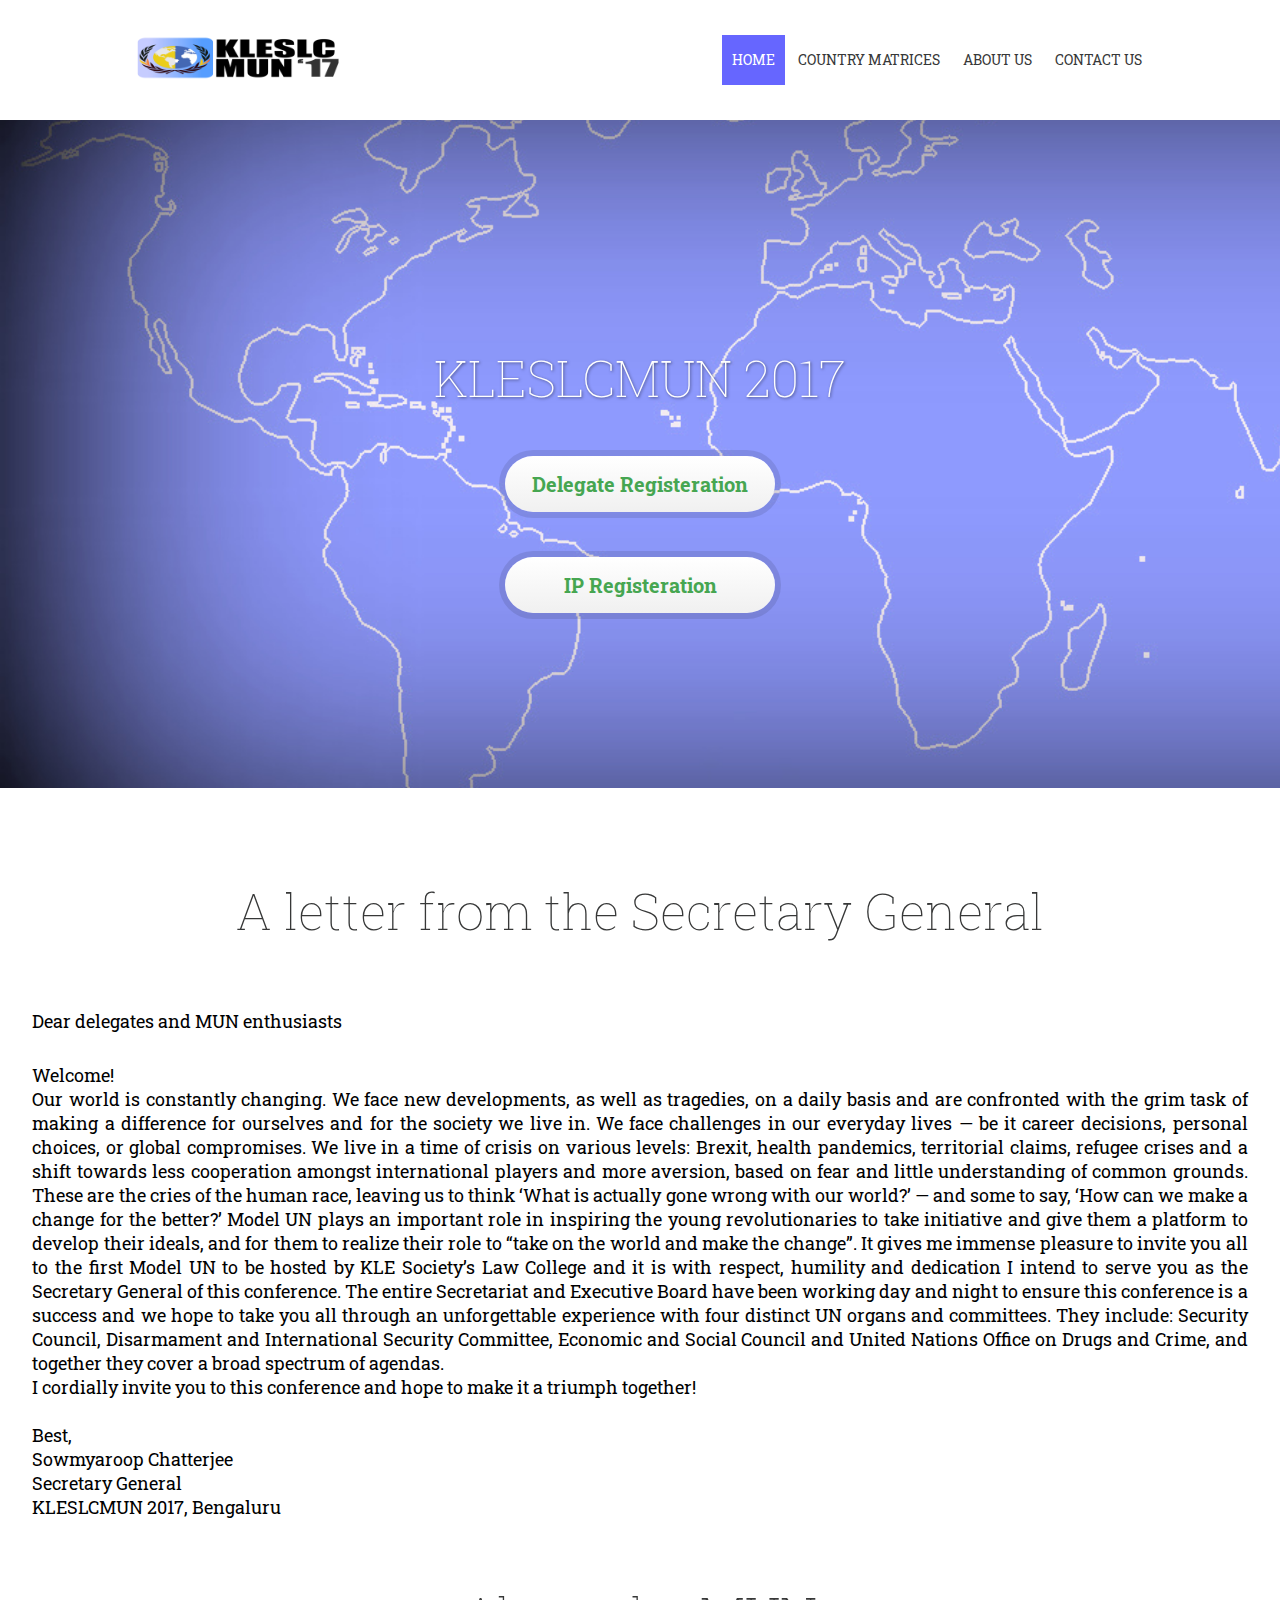
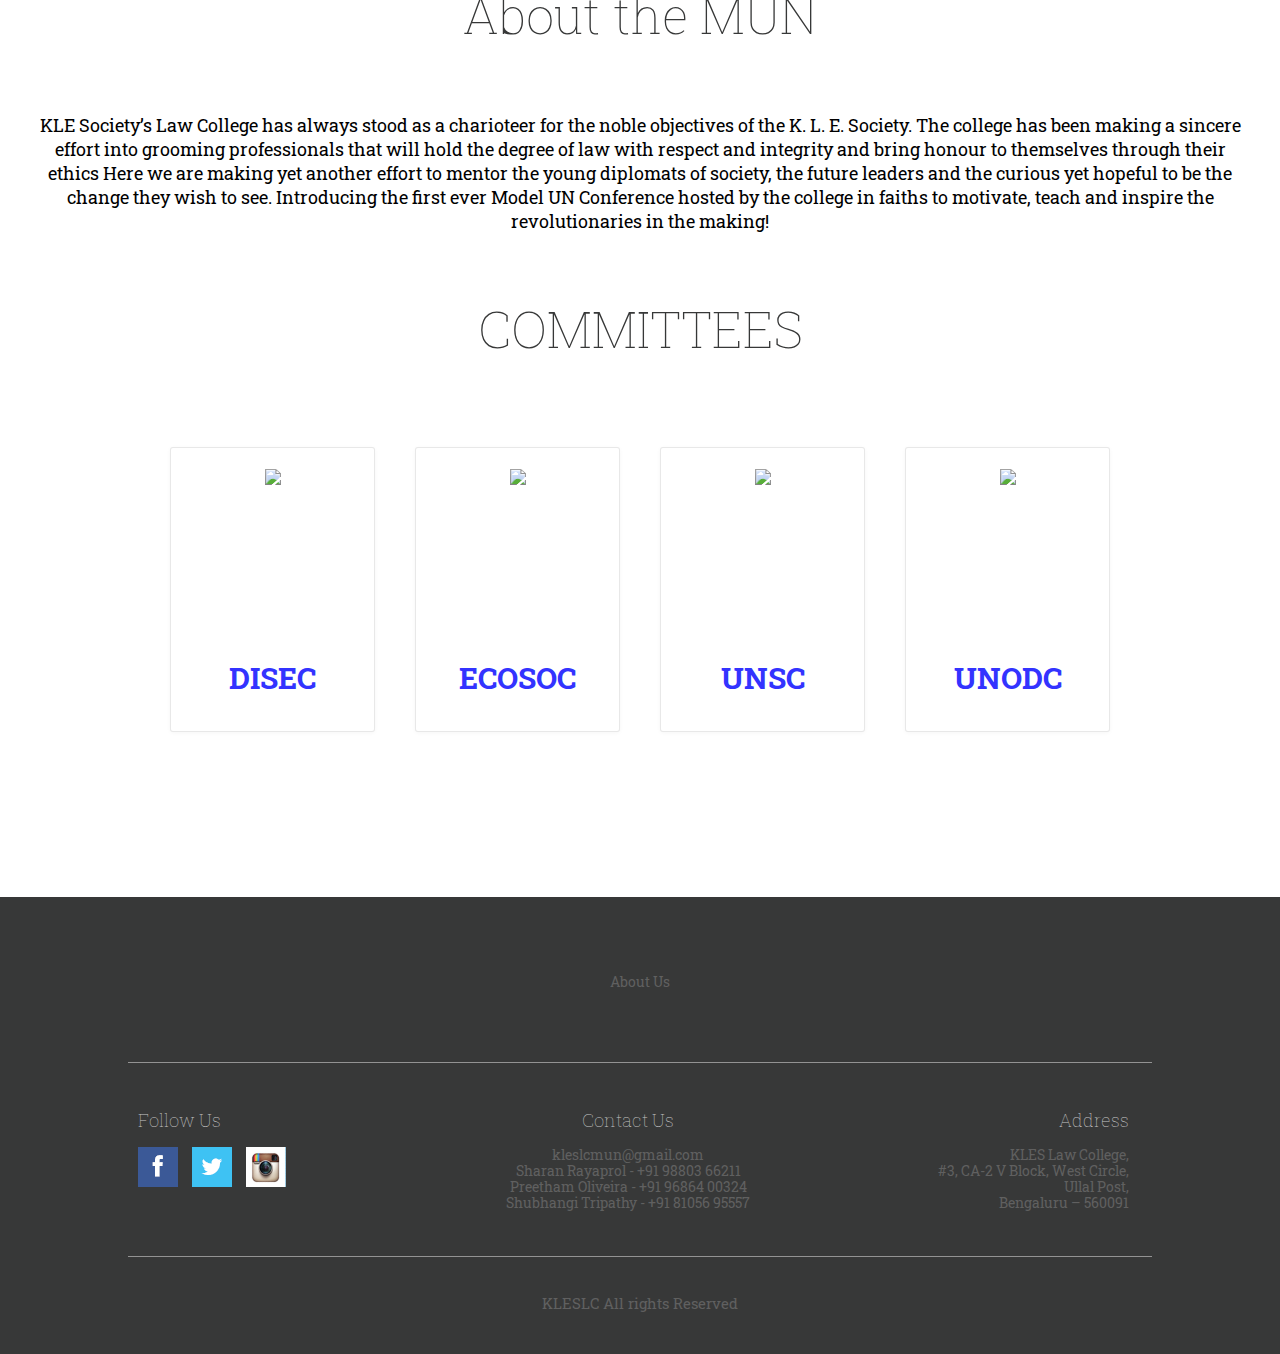
==== commit 81e626a8: "finalv5" ====
--- a/index.html
+++ b/index.html
@@ -38,12 +38,12 @@
 
       <section class="events">
               <h1 class="events__title">A letter from the Secretary General</h1>
-              <p class= "event__title" style="text-align: justify;">Dear delegates and mun enthusiasts</p>
+              <p class= "event__title" style="text-align: justify;">Dear delegates and MUN enthusiasts</p>
               <p class= "event__title" style="text-align: justify;">Welcome!<br>Our world is constantly changing. We face new developments, as well as tragedies, on a daily basis and are confronted with the grim task of making a difference for ourselves and for the society we live in. We face challenges in our everyday lives — be it career decisions, personal choices, or global compromises. We live in a time of crisis on various levels: Brexit, health pandemics, territorial claims, refugee crises and a shift towards less cooperation amongst international players and more aversion, based on fear and little understanding of common grounds. These are the cries of the human race, leaving us to think ‘What is actually gone wrong with our world?’ — and some to say, ‘How can we make a change for the better?’ Model UN plays an important role in inspiring the young revolutionaries to take initiative and give them a platform to develop their ideals, and for them to realize their role to “take on the world and make the change”.
               It gives me immense pleasure to invite you all to the first Model UN to be hosted by KLE Society’s Law College and it is with respect, humility and dedication I intend to serve you as the Secretary General of this conference.
               The entire Secretariat and Executive Board have been working day and night to ensure this conference is a success and we hope to take you all through an unforgettable experience with four distinct UN organs and committees. They include: Security Council, Disarmament and International Security Committee, Economic and Social Council and United Nations Office on Drugs and Crime, and together they cover a broad spectrum of agendas.
               <br>I cordially invite you to this conference and hope to make it a triumph together!<br><br>Best,<br>
-              Sowmyaroop Chatterjee<br>General Secretary<br>KLESLCMUN 2017, Bengaluru<br><br><br></p>
+              Sowmyaroop Chatterjee<br>Secretary General<br>KLESLCMUN 2017, Bengaluru<br><br><br></p>
       <!--</section>
 
       <section class="events">-->
@@ -123,7 +123,7 @@
                     <a class="widget__icon widget__icon_gplus" href="https://www.instagram.com/mun_kleslc/">Instagram</a></div>
                     <a name="bottom1"></a>
                   <div class="widget widget_contacts"><h3 class="widget__title">Contact Us</h3>
-                    <p class="widget__texts">kleslcmun.secretariat@gmail.com</p>
+                    <p class="widget__texts">kleslcmun@gmail.com</p>
                     <p class="widget__texts">Sharan Rayaprol - +91 98803 66211</p>
                     <p class="widget__texts">Preetham Oliveira - +91 96864 00324</p>
                     <p class="widget__texts">Shubhangi Tripathy - +91 81056 95557</p></div>
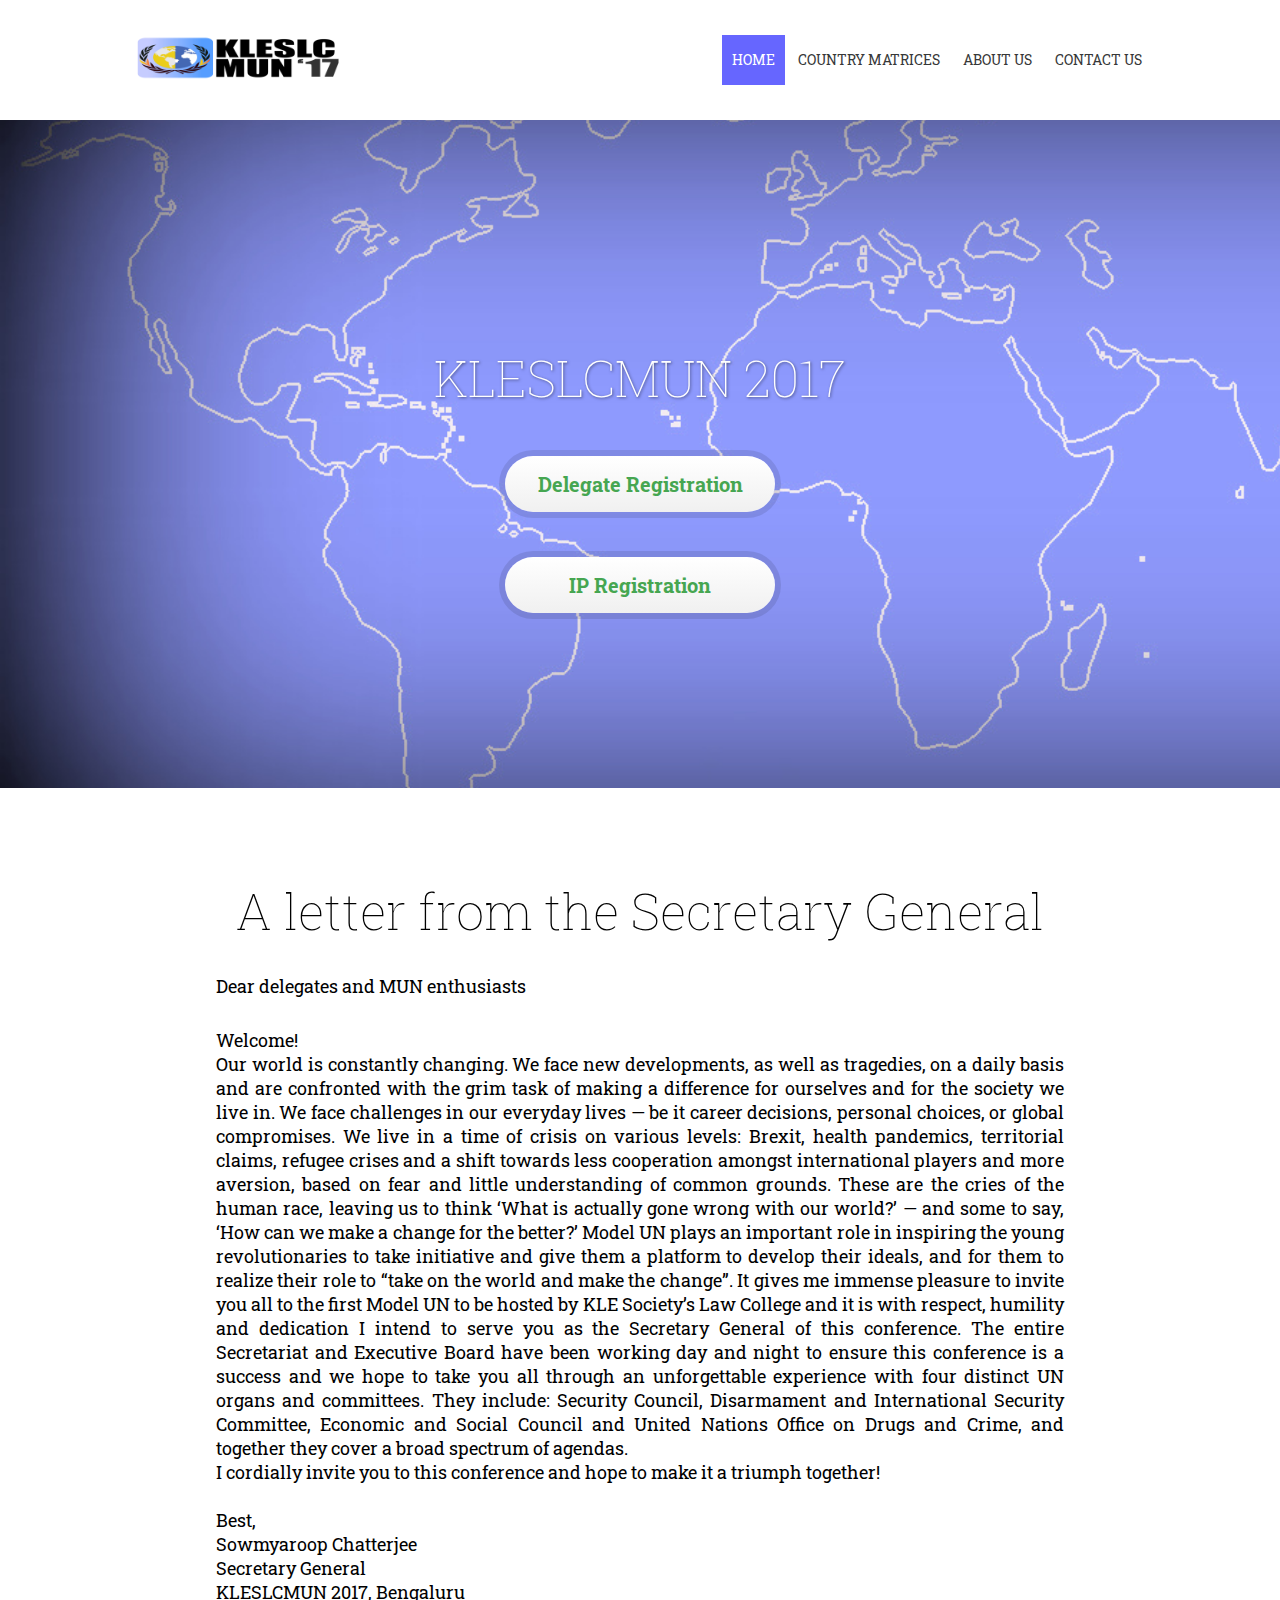
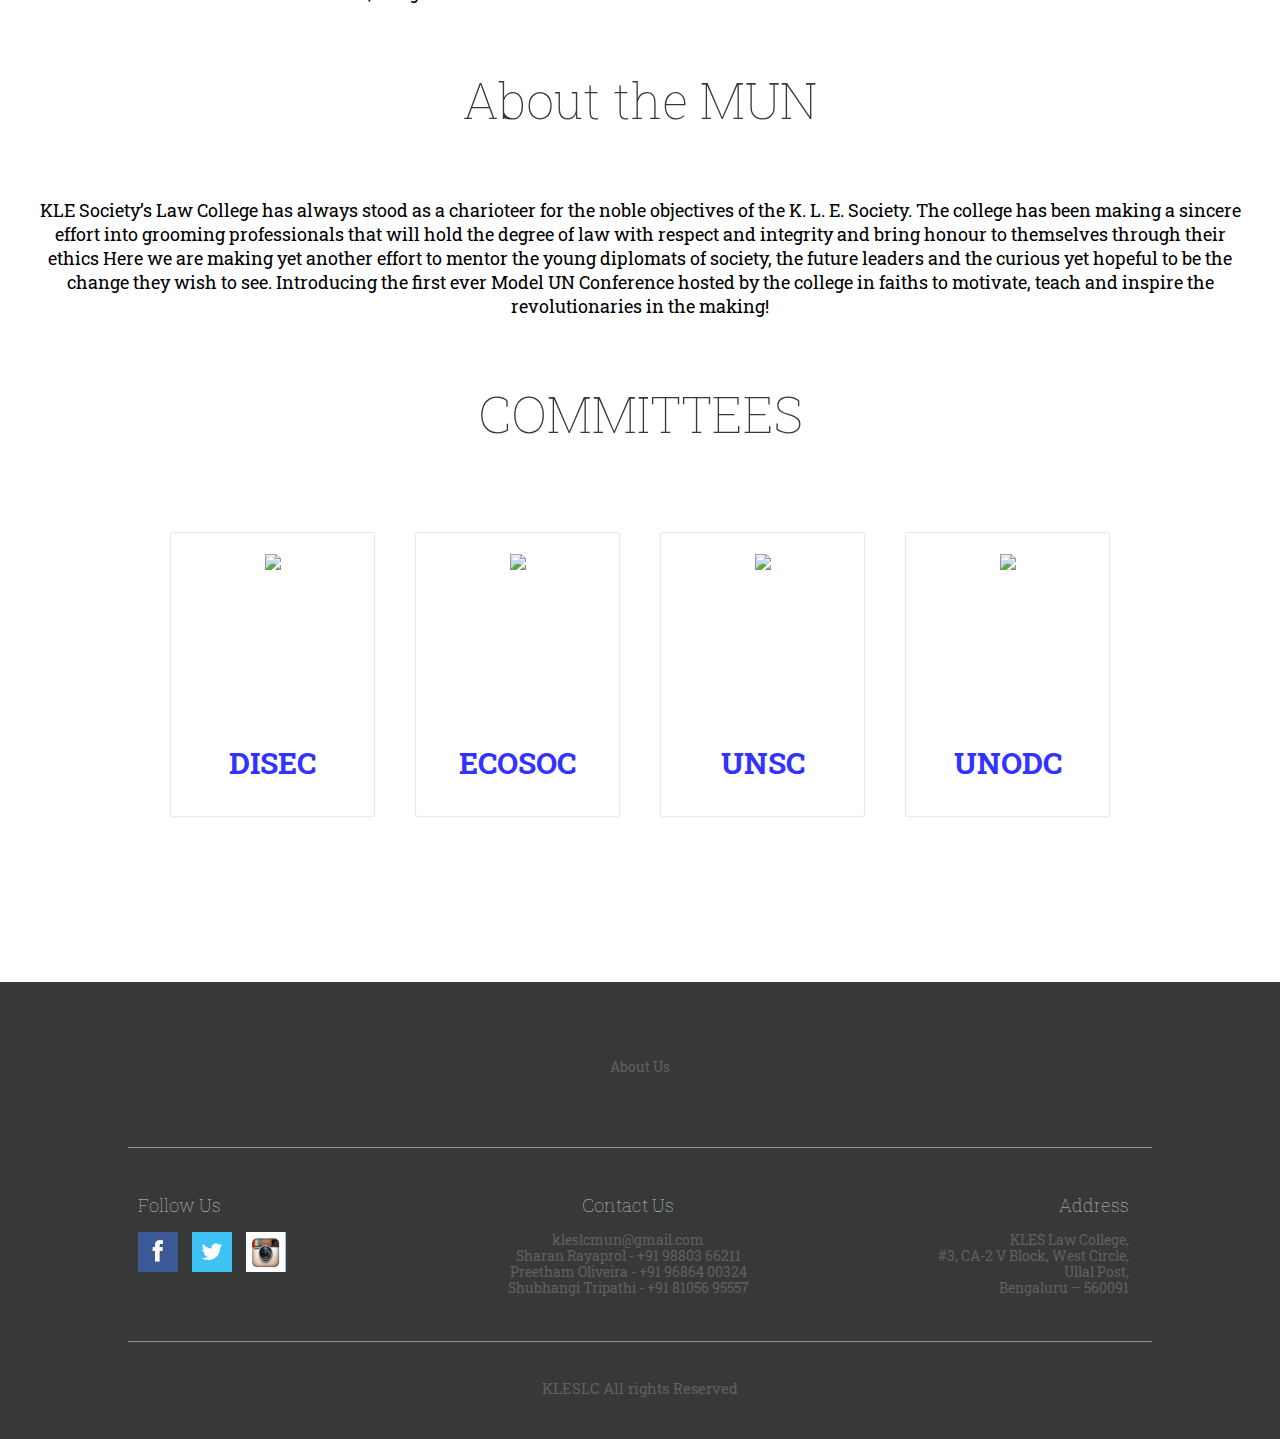
==== commit a1dba2fb: "finalvIDKHOWMANYLMAO" ====
--- a/index.html
+++ b/index.html
@@ -6,6 +6,7 @@
     <meta name="viewport" content="width=device-width,initial-scale=1">
     <title>KLESLC</title>
     <meta name="description" content="KLESLC MUN">
+    <meta name="author" content="Rahul">
     <meta name="keywords" content="MUN, KLE, KLESLC">
     <link rel="shortcut icon" href="favicon.ico">
     <link rel="shortcut icon" href="static/images/favicons/favicon.png" type="image/x-icon">
@@ -31,15 +32,15 @@
           <div class="promo__inner">
             <h1 class="promo__title">KLESLCMUN 2017</h1>
               <!-- <h2 class="promo__slogan"></h2>-->
-              <a class="promo__button" href="regfeed">Delegate Registeration</a>
-              <a class="promo__button" href="https://docs.google.com/forms/d/e/1FAIpQLSdbQKzrbKnD6oy_i249kqUQ-ronbzkDhBEpVlkAggYryWzoVw/viewform?c=0&w=1">IP Registeration</a>
+              <a class="promo__button" href="https://docs.google.com/forms/d/1HyiPv30NrHaJHTlqH7xmvGHlwV-ZkVAgKdw-qs6O9i0/edit?chromeless=1">Delegate Registration</a>
+              <a class="promo__button" href="https://docs.google.com/forms/d/e/1FAIpQLSdbQKzrbKnD6oy_i249kqUQ-ronbzkDhBEpVlkAggYryWzoVw/viewform?c=0&w=1">IP Registration</a>
           </div>
       </section>
 
       <section class="events">
-              <h1 class="events__title">A letter from the Secretary General</h1>
-              <p class= "event__title" style="text-align: justify;">Dear delegates and MUN enthusiasts</p>
-              <p class= "event__title" style="text-align: justify;">Welcome!<br>Our world is constantly changing. We face new developments, as well as tragedies, on a daily basis and are confronted with the grim task of making a difference for ourselves and for the society we live in. We face challenges in our everyday lives — be it career decisions, personal choices, or global compromises. We live in a time of crisis on various levels: Brexit, health pandemics, territorial claims, refugee crises and a shift towards less cooperation amongst international players and more aversion, based on fear and little understanding of common grounds. These are the cries of the human race, leaving us to think ‘What is actually gone wrong with our world?’ — and some to say, ‘How can we make a change for the better?’ Model UN plays an important role in inspiring the young revolutionaries to take initiative and give them a platform to develop their ideals, and for them to realize their role to “take on the world and make the change”.
+              <h1 class="events__letter">A letter from the Secretary General</h1>
+              <p class= "event__letter" style="text-align: justify;">Dear delegates and MUN enthusiasts</p>
+              <p class= "event__letter" style="text-align: justify;">Welcome!<br>Our world is constantly changing. We face new developments, as well as tragedies, on a daily basis and are confronted with the grim task of making a difference for ourselves and for the society we live in. We face challenges in our everyday lives — be it career decisions, personal choices, or global compromises. We live in a time of crisis on various levels: Brexit, health pandemics, territorial claims, refugee crises and a shift towards less cooperation amongst international players and more aversion, based on fear and little understanding of common grounds. These are the cries of the human race, leaving us to think ‘What is actually gone wrong with our world?’ — and some to say, ‘How can we make a change for the better?’ Model UN plays an important role in inspiring the young revolutionaries to take initiative and give them a platform to develop their ideals, and for them to realize their role to “take on the world and make the change”.
               It gives me immense pleasure to invite you all to the first Model UN to be hosted by KLE Society’s Law College and it is with respect, humility and dedication I intend to serve you as the Secretary General of this conference.
               The entire Secretariat and Executive Board have been working day and night to ensure this conference is a success and we hope to take you all through an unforgettable experience with four distinct UN organs and committees. They include: Security Council, Disarmament and International Security Committee, Economic and Social Council and United Nations Office on Drugs and Crime, and together they cover a broad spectrum of agendas.
               <br>I cordially invite you to this conference and hope to make it a triumph together!<br><br>Best,<br>
@@ -126,7 +127,7 @@
                     <p class="widget__texts">kleslcmun@gmail.com</p>
                     <p class="widget__texts">Sharan Rayaprol - +91 98803 66211</p>
                     <p class="widget__texts">Preetham Oliveira - +91 96864 00324</p>
-                    <p class="widget__texts">Shubhangi Tripathy - +91 81056 95557</p></div>
+                    <p class="widget__texts">Shubhangi Tripathi - +91 81056 95557</p></div>
                   <div class="widget widget_add"><h3 class="widget__title">Address</h3>
                     <p class="widget__text">KLES Law College,</p><p class="widget__text">#3, CA-2 V Block, West Circle,</p>
                     <p class="widget__text">Ullal Post,</p><p class="widget__text">Bengaluru – 560091</p></div></div>
--- a/static/css/custom.min.css
+++ b/static/css/custom.min.css
@@ -105,3 +105,5 @@
 .widget_contacts{text-align:center;float:left;width:26.571428571428573%;margin-left:7%;margin-right:1%}
 .widget_add{text-align:right;float:left;width:33.571428571428573%;margin-left:1%;margin-right:1%}
 .widget__texts{text-align:center;color:#606060;line-height:16px}
+
+.event__letter{padding-left: 12em;padding-right: 12em;font-size:18px;margin:30px 0 15px}
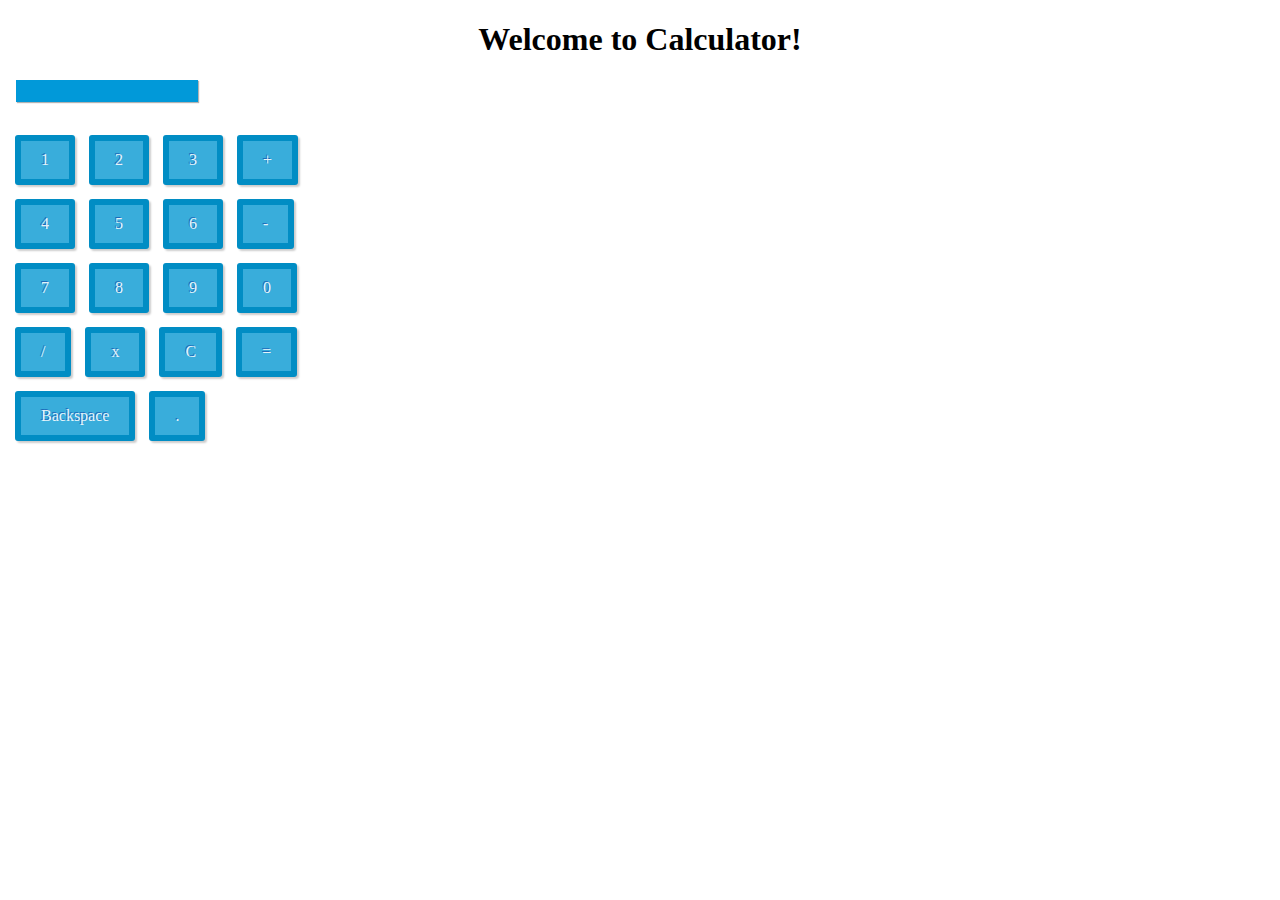
==== commit caffbe4c: "calc" ====
--- a/index.html
+++ b/index.html
@@ -1,139 +1,14 @@
-<!DOCTYPE html>
+<!doctype html>
 <html lang="en">
-  <head>
-    <meta charset="utf-8">
-    <meta http-equiv="X-UA-Compatible" content="IE=edge">
-    <meta name="viewport" content="width=device-width,initial-scale=1">
-    <title>KLESLC</title>
-    <meta name="description" content="KLESLC MUN">
-    <meta name="author" content="Rahul">
-    <meta name="keywords" content="MUN, KLE, KLESLC">
-    <link rel="shortcut icon" href="favicon.ico">
-    <link rel="shortcut icon" href="static/images/favicons/favicon.png" type="image/x-icon">
-    <link rel="apple-touch-icon" href="static/images/favicons/apple-touch-icon.png">
-    <link rel="apple-touch-icon-precomposed" href="static/images/favicons/apple-touch-icon-precomposed.png">
-    <link href="https://fonts.googleapis.com/css?family=Roboto+Slab" rel="stylesheet" type="text/css">
-    <link rel="stylesheet" href="static/css/screen.min.css">
-    <link rel="stylesheet" href="static/css/custom.min.css">
-  </head>
+<head>
+  <meta charset="utf-8">
+  <title>Calc</title>
+  <base href="/">
 
-  <body>
-      <header class="page-header">
-        <div class="page-header__inner">
-          <h1 class="logo page-header__logo">KLESLC</h1>
-          <nav class="nav page-header__nav">
-            <a class="page-header__nav-link page-header__nav-link_selected">Home</a>
-            <a class="page-header__nav-link" href="https://docs.google.com/spreadsheets/d/1k0_yHtVHYhHCC1Sm52MZPlF0Get2HVbtoKFta2ag0Fc/edit?usp=sharing">Country Matrices</a>
-            <a class="page-header__nav-link" href="about">About Us</a>
-            <a class="page-header__nav-link" href="#bottom1">Contact Us</a>
-          </nav></div></header>
-
-      <section class="promo">
-          <div class="promo__inner">
-            <h1 class="promo__title">KLESLCMUN 2017</h1>
-              <!-- <h2 class="promo__slogan"></h2>-->
-              <a class="promo__button" href="https://docs.google.com/forms/d/1HyiPv30NrHaJHTlqH7xmvGHlwV-ZkVAgKdw-qs6O9i0/edit?chromeless=1">Delegate Registration</a>
-              <a class="promo__button" href="https://docs.google.com/forms/d/e/1FAIpQLSdbQKzrbKnD6oy_i249kqUQ-ronbzkDhBEpVlkAggYryWzoVw/viewform?c=0&w=1">IP Registration</a>
-          </div>
-      </section>
-
-      <section class="events">
-              <h1 class="events__letter">A letter from the Secretary General</h1>
-              <p class= "event__letter" style="text-align: justify;">Dear delegates and MUN enthusiasts</p>
-              <p class= "event__letter" style="text-align: justify;">Welcome!<br>Our world is constantly changing. We face new developments, as well as tragedies, on a daily basis and are confronted with the grim task of making a difference for ourselves and for the society we live in. We face challenges in our everyday lives — be it career decisions, personal choices, or global compromises. We live in a time of crisis on various levels: Brexit, health pandemics, territorial claims, refugee crises and a shift towards less cooperation amongst international players and more aversion, based on fear and little understanding of common grounds. These are the cries of the human race, leaving us to think ‘What is actually gone wrong with our world?’ — and some to say, ‘How can we make a change for the better?’ Model UN plays an important role in inspiring the young revolutionaries to take initiative and give them a platform to develop their ideals, and for them to realize their role to “take on the world and make the change”.
-              It gives me immense pleasure to invite you all to the first Model UN to be hosted by KLE Society’s Law College and it is with respect, humility and dedication I intend to serve you as the Secretary General of this conference.
-              The entire Secretariat and Executive Board have been working day and night to ensure this conference is a success and we hope to take you all through an unforgettable experience with four distinct UN organs and committees. They include: Security Council, Disarmament and International Security Committee, Economic and Social Council and United Nations Office on Drugs and Crime, and together they cover a broad spectrum of agendas.
-              <br>I cordially invite you to this conference and hope to make it a triumph together!<br><br>Best,<br>
-              Sowmyaroop Chatterjee<br>Secretary General<br>KLESLCMUN 2017, Bengaluru<br><br><br></p>
-      <!--</section>
-
-      <section class="events">-->
-        <h1 class="events__title">About the MUN</h1>
-        <p class= "event__title" style="text-align: center;">KLE Society’s Law College has always stood as a charioteer for the noble objectives of the K. L. E. Society.
-          The college has been making a sincere effort into grooming professionals that will hold the degree of law with respect and integrity
-           and bring honour to themselves through their ethics
-                     Here we are making yet another effort to mentor the young diplomats of society, the future leaders and the curious yet hopeful
-                      to be the change they wish to see. Introducing the first ever Model UN Conference hosted by the college in faiths to motivate,
-                      teach and inspire the revolutionaries in the making!<br><br><br></p>
-      <!--</section>
-
-      <section class="events">-->
-          <h1 class="events__title">COMMITTEES</h1>
-          <div class="card-container">
-			         <a href="disec">
-				       <div class="card-primary">
-					            <div style="height: 190px;">
-						                  <img class="img-fluid" src="https://s20.postimg.org/bf0nhg3nh/logoun.png">
-					            </div>
-					     <h4 class="event__date">DISEC</h4>
-				       </div></a>
-
-
-			         <a href="ecosoc">
-				       <div class="card-primary">
-					            <div style="height: 190px;">
-						                  <img class="img-fluid" src="https://s20.postimg.org/bf0nhg3nh/logoun.png">
-					            </div>
-					            <h4 class="event__date">ECOSOC</h4>
-				       </div></a>
-             <!--</div>
-
-             <div class="card-container">-->
-			            <a href="unsc">
-				          <div class="card-primary">
-					               <div style="height: 190px;">
-						                     <img class="img-fluid" src="https://s20.postimg.org/pdsrg63jx/image.png">
-					               </div>
-					               <h4 class="event__date">UNSC</h4>
-				                 </div></a>
-
-                         <a href="undoc">
-				           <div class="card-primary">
-					                <div style="height: 190px;">
-						                      <img class="img-fluid" src="https://s20.postimg.org/bf0nhg3nh/logoun.png">
-					         </div>
-					         <h4 class="event__date">UNODC</h4>
-                 </div></a>
-              </div>
-          </section>
-
-          <!--<section>
-
-          
-                    <div class="mx-auto"><h1 class="event__button" style="text-align:center">KLESLC</h1></div>
-                    <p class="event__title" style="text-align:center">Karnataka Lingayat Education Society pioneered a new epoch of modern education
-                      encompassing almost all streams of profession, over a century ago in 1916. KLE Society’s Law College has been training its
-                      students to embrace the various aspects identified with advocacy since 1975, carrying the prestige of this Society. The College
-                      is recognised by The Bar Council of India, and is affiliated to Karnataka State Law University, offering various under graduate
-                      courses and also post graduate course in the sphere of legal studies. According to a survey conducted by India Today And Nielsen
-                      Company, KLE Society’s Law College ranks 11th in the list of best law colleges India. The College seeks to maintain an
-                      environment assuring a comprehensive growth of its students to make lawyers, competent to face the challenges of the modern
-                      society, embracing skills and conscience to their person.
-                    </p>
-          </section>-->
-
-          <footer class="page-footer">
-                <div class="page-footer__inner">
-                  <nav class="nav page-footer__nav">
-                    <a class="page-footer__nav-link" href="about">About Us</a>
-                  </nav>
-                  <div class="widgets"><div class="widget widget_social">
-                    <h3 class="widget__title">Follow Us</h3>
-                    <a class="widget__icon widget__icon_fb" href="https://www.facebook.com/KLESLCMUN-2017-308791426268325/">Facebook</a>
-                    <a class="widget__icon widget__icon_tw" href="https://twitter.com/mun_kleslc">Twitter</a>
-                    <a class="widget__icon widget__icon_gplus" href="https://www.instagram.com/mun_kleslc/">Instagram</a></div>
-                    <a name="bottom1"></a>
-                  <div class="widget widget_contacts"><h3 class="widget__title">Contact Us</h3>
-                    <p class="widget__texts">kleslcmun@gmail.com</p>
-                    <p class="widget__texts">Sharan Rayaprol - +91 98803 66211</p>
-                    <p class="widget__texts">Preetham Oliveira - +91 96864 00324</p>
-                    <p class="widget__texts">Shubhangi Tripathi - +91 81056 95557</p></div>
-                  <div class="widget widget_add"><h3 class="widget__title">Address</h3>
-                    <p class="widget__text">KLES Law College,</p><p class="widget__text">#3, CA-2 V Block, West Circle,</p>
-                    <p class="widget__text">Ullal Post,</p><p class="widget__text">Bengaluru – 560091</p></div></div>
-                  <div class="copyright">KLESLC All rights Reserved<br></div>
-                </div>
-          </footer>
-
-    </body>
+  <meta name="viewport" content="width=device-width, initial-scale=1">
+  <link rel="icon" type="image/x-icon" href="favicon.ico">
+<link rel="stylesheet" href="styles.6797d494f31b29f09902.css"></head>
+<body>
+  <app-root></app-root>
+<script type="text/javascript" src="runtime.a66f828dca56eeb90e02.js"></script><script type="text/javascript" src="polyfills.b4daf421c94934f530d4.js"></script><script type="text/javascript" src="main.43e7bf99b84ee2b040a0.js"></script></body>
 </html>
--- a/styles.6797d494f31b29f09902.css
+++ b/styles.6797d494f31b29f09902.css
@@ -0,0 +1 @@
+.button-css{display:inline-block;box-sizing:content-box;cursor:pointer;top:0;right:0;bottom:0;left:0;margin:7px;padding:10px 20px;border:6px solid #018dc4;border-radius:3px;font:16px "Times New Roman",Times,serif;color:rgba(255,255,255,.9);text-overflow:clip;background:#39addb;box-shadow:2px 2px 2px 0 rgba(0,0,0,.2);text-shadow:-1px -1px 0 rgba(15,73,168,.66);transition:all .3s cubic-bezier(.42,0,.58,1)}.inputbox-css{display:inline-block;box-sizing:content-box;padding:10px 20px;border:1px solid #b7b7b7;border-radius:3px;font:16px Arial,Helvetica,sans-serif;color:#008ec6;text-overflow:clip;background:#a1d5fc;box-shadow:2px 2px 2px 0 rgba(0,0,0,.2) inset;text-shadow:1px 1px 0 rgba(255,255,255,.66);transition:all .2s cubic-bezier(.42,0,.58,1)}.disp-css{box-sizing:content-box;width:160px;margin:8px;padding:11px;overflow:hidden;border:none;font:16px/1 Arial,Helvetica,sans-serif;color:#fff;text-align:center;text-overflow:ellipsis;background:#0199d9;box-shadow:1px 1px 1px 0 rgba(0,0,0,.3);text-shadow:1px 1px 1px rgba(0,0,0,.2)}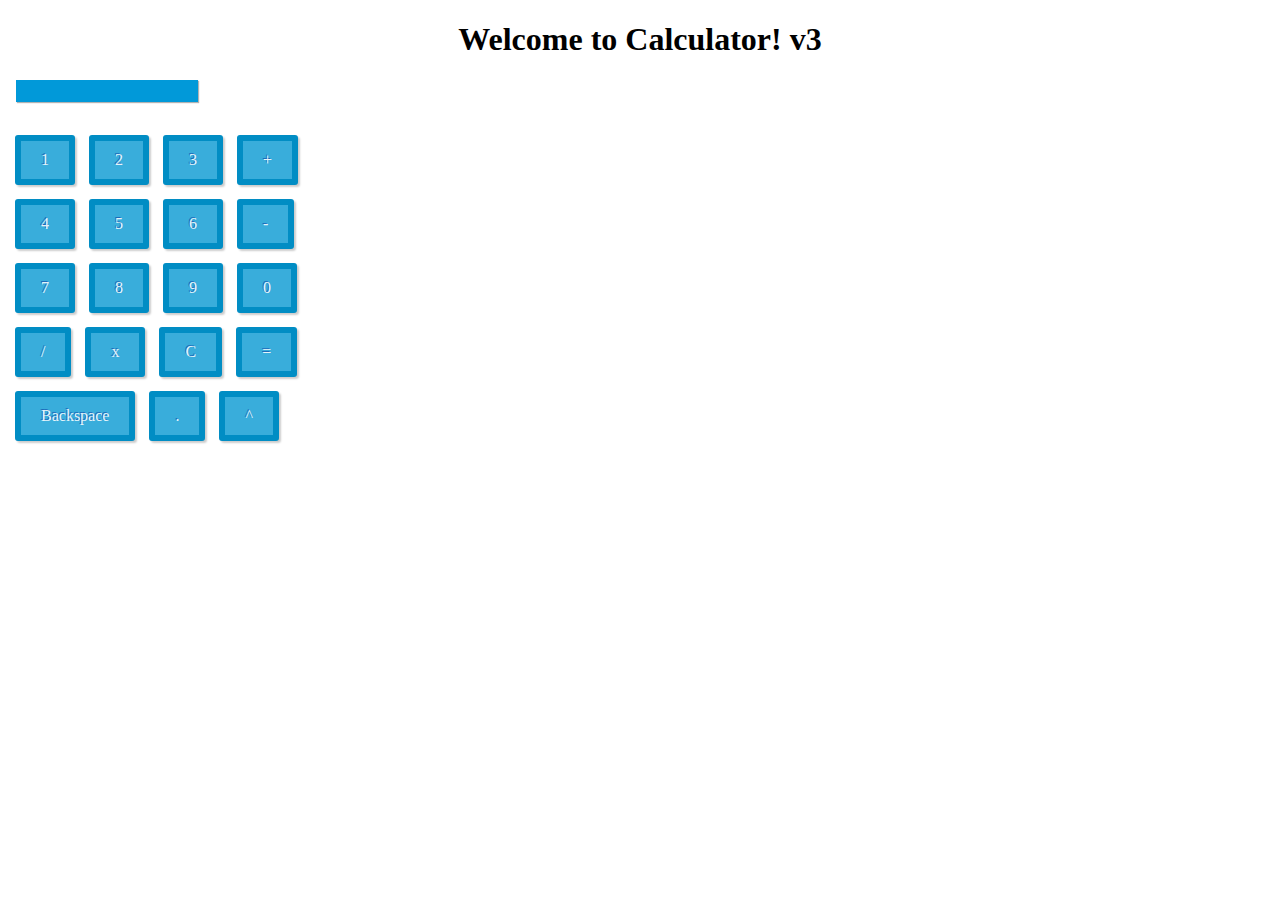
==== commit dda3e020: "Added power" ====
--- a/index.html
+++ b/index.html
@@ -10,5 +10,5 @@
 <link rel="stylesheet" href="styles.6797d494f31b29f09902.css"></head>
 <body>
   <app-root></app-root>
-<script type="text/javascript" src="runtime.a66f828dca56eeb90e02.js"></script><script type="text/javascript" src="polyfills.b4daf421c94934f530d4.js"></script><script type="text/javascript" src="main.43e7bf99b84ee2b040a0.js"></script></body>
+<script type="text/javascript" src="runtime.a66f828dca56eeb90e02.js"></script><script type="text/javascript" src="polyfills.b4daf421c94934f530d4.js"></script><script type="text/javascript" src="main.63eca39ad5888bbb6c26.js"></script></body>
 </html>
